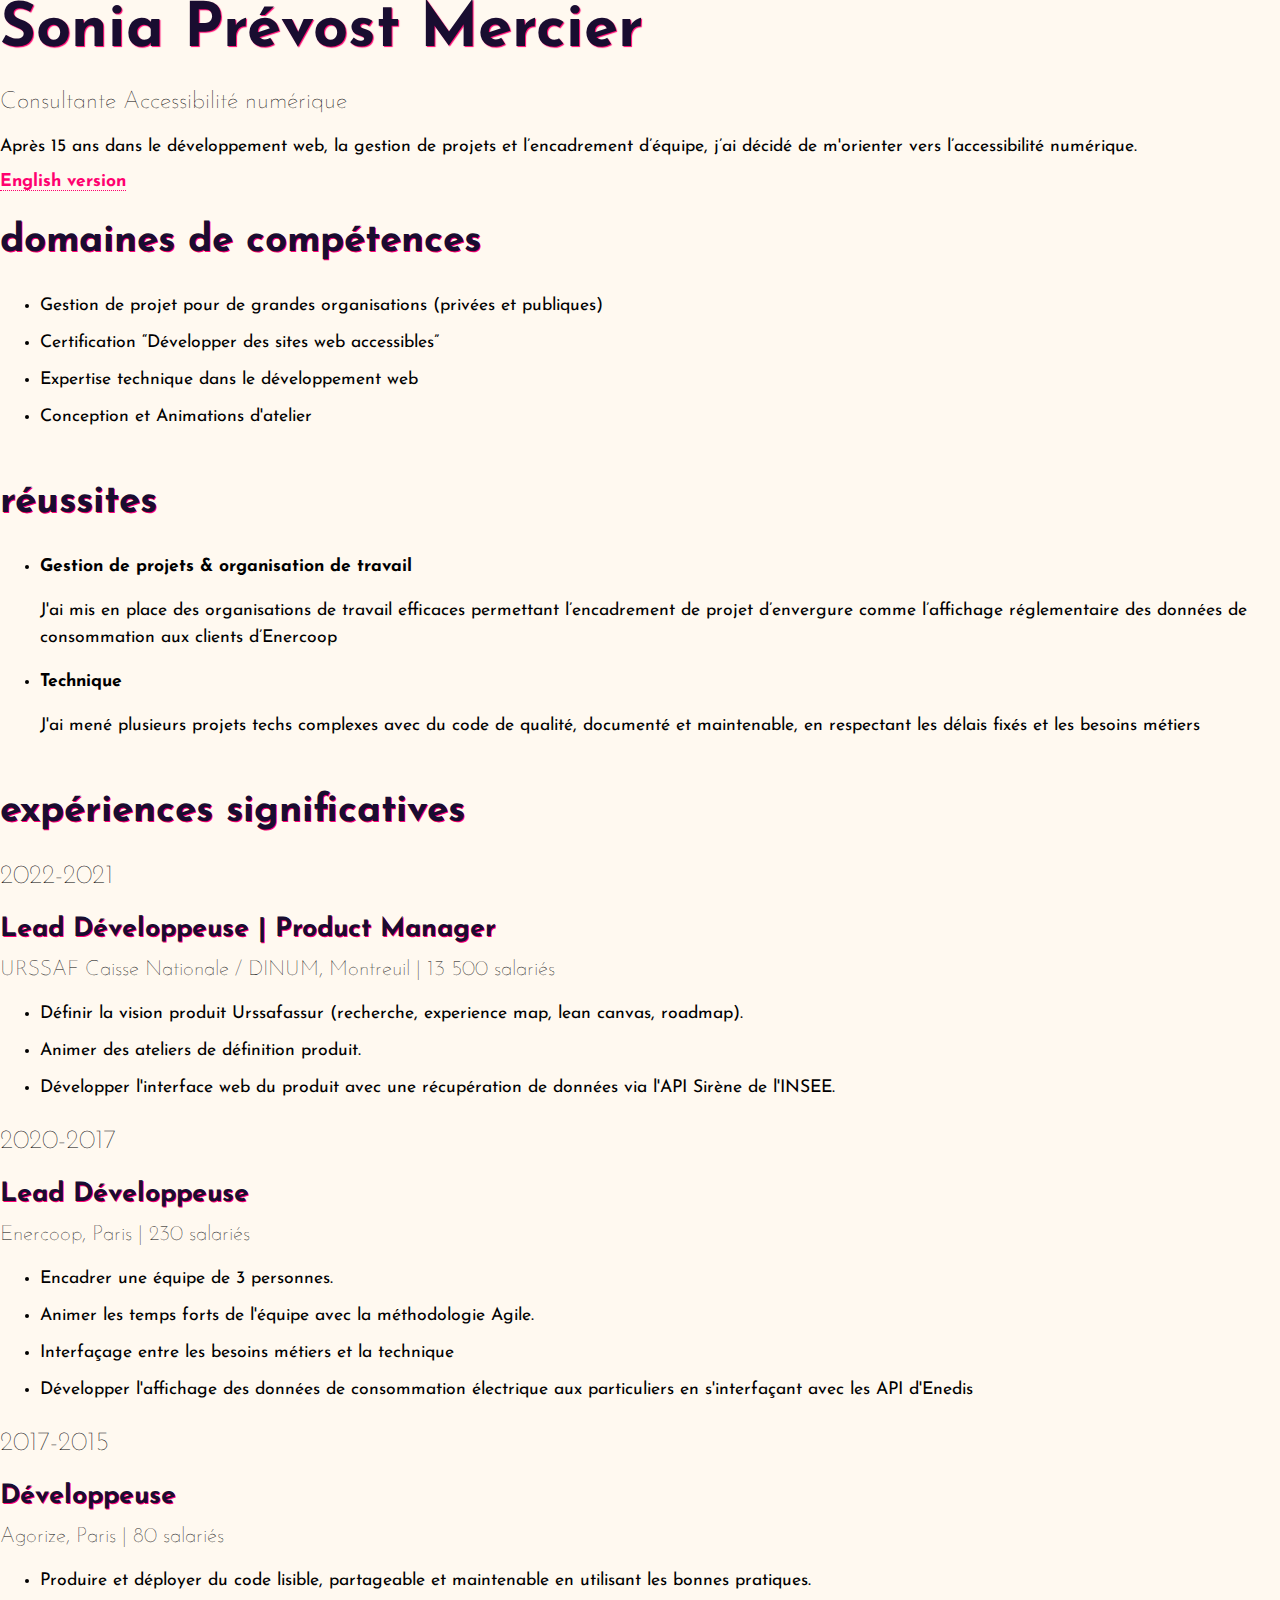
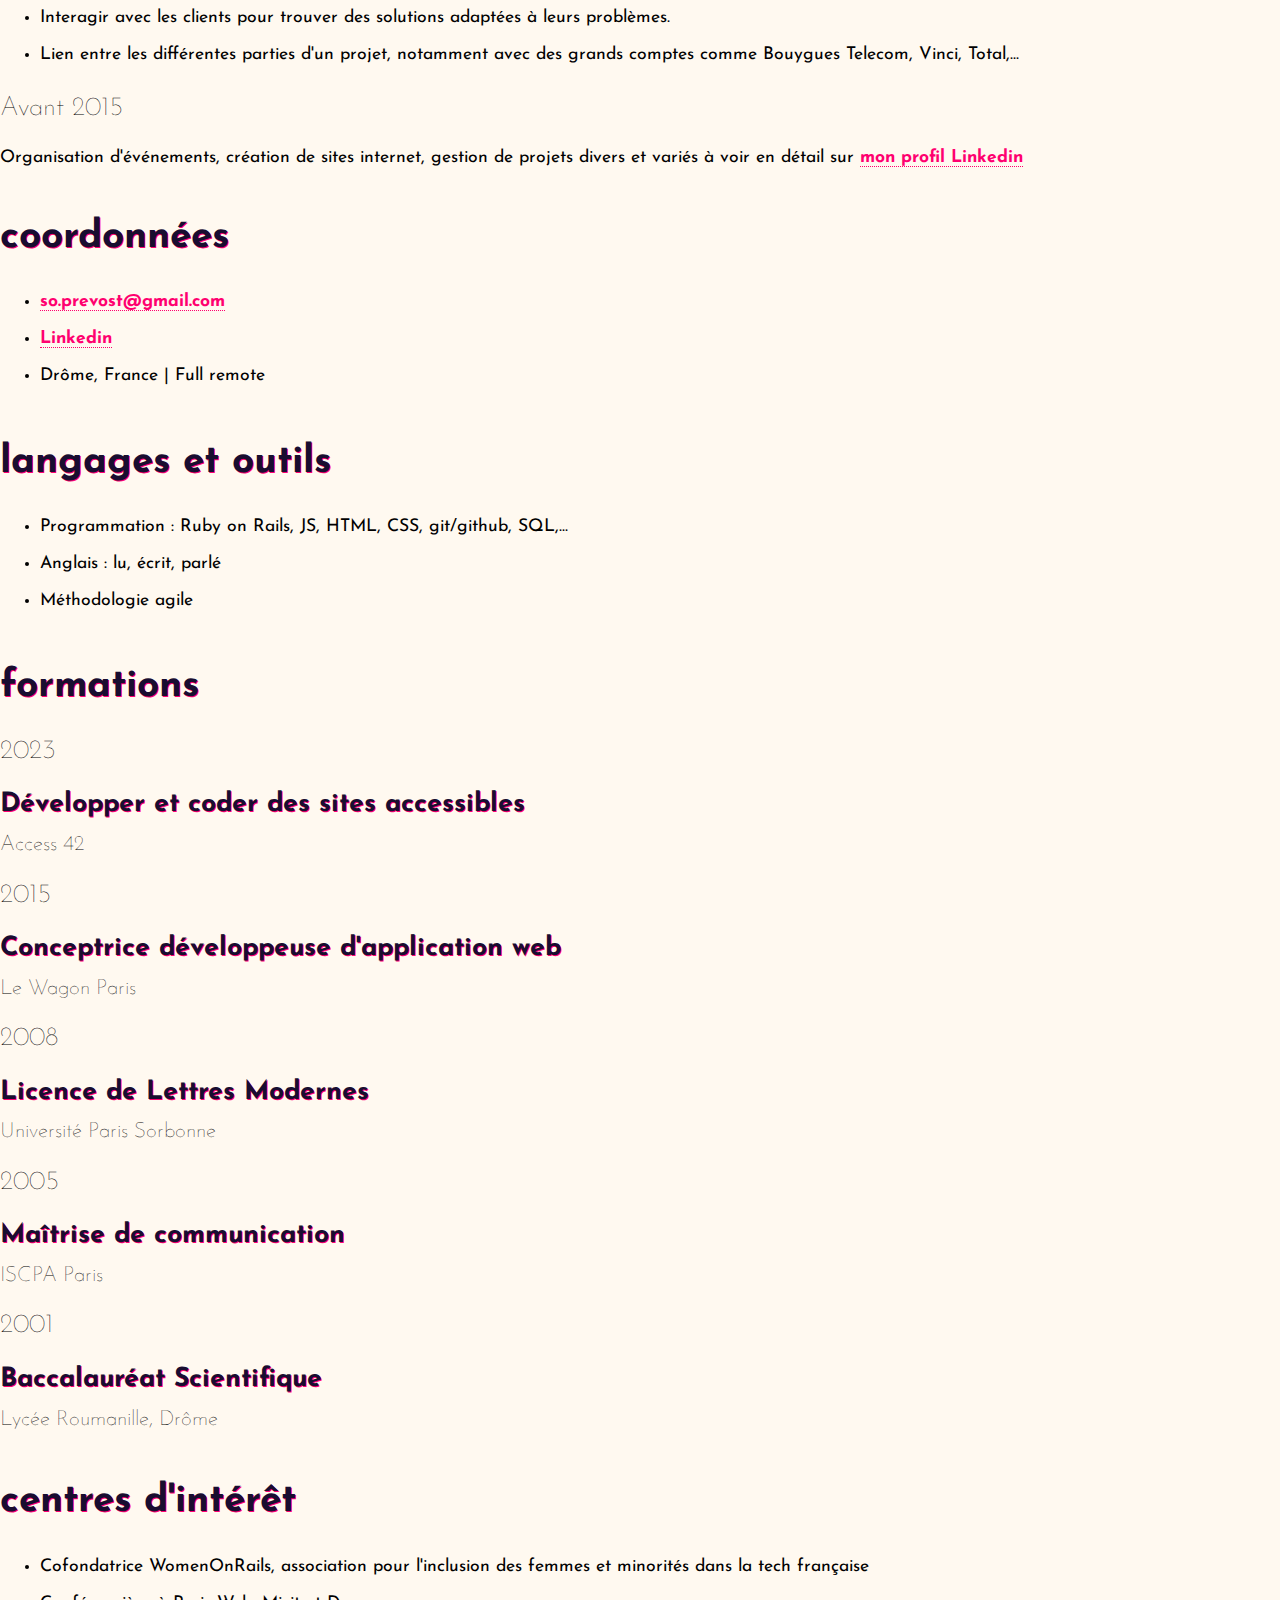
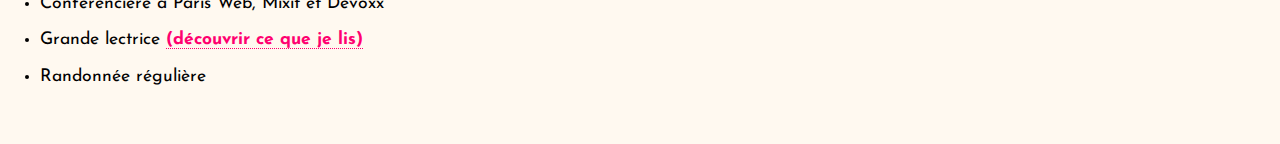
==== index.html @ 402e45ff "change font" ====
<html lang="fr">

<head>
  <title>Sonia Prévost Mercier | Consultante Accessibilité Numérique</title>
  <meta charset="utf-8">
  <meta name="viewport" content="width=device-width, initial-scale=1">
  <link href="https://cdn.jsdelivr.net/npm/bootstrap@5.3.2/dist/css/bootstrap.min.css" rel="stylesheet"
    integrity="sha384-T3c6CoIi6uLrA9TneNEoa7RxnatzjcDSCmG1MXxSR1GAsXEV/Dwwykc2MPK8M2HN" crossorigin="anonymous">
  <link rel="preconnect" href="https://fonts.googleapis.com">
  <link rel="preconnect" href="https://fonts.gstatic.com" crossorigin>
  <link href="https://fonts.googleapis.com/css2?family=Josefin+Sans:ital,wght@0,100..700;1,100..700&display=swap"
    rel="stylesheet">
  <link href="css/styles.css" rel="stylesheet">
</head>

<body>
  <div class="container">
    <header role="banner" class="my-5">
      <div class="row">
        <div class="col-sm-12">
          <h1>Sonia Prévost Mercier</h1>
          <p class="subtitle">Consultante Accessibilité numérique</p>
          <p>Après 15 ans dans le développement web, la gestion de projets et l’encadrement d’équipe, j’ai décidé de
            m'orienter vers l’accessibilité numérique.</p>
          <a href="pages/en_resume.html" lang="en" hreflang="en">English version</a>
        </div>
      </div>
    </header>
    <main role="main">
      <div class="row">
        <div class="col-sm-12 col-md-8">
          <section>
            <h2>domaines de compétences</h2>
            <ul>
              <li>Gestion de projet pour de grandes organisations (privées et publiques)</li>
              <li>Certification “Développer des sites web accessibles”</li>
              <li>Expertise technique dans le développement web</li>
              <li>Conception et Animations d'atelier</li>
            </ul>
          </section>

          <section>
            <h2>réussites</h2>
            <ul>
              <li>
                <strong>Gestion de projets & organisation de travail</strong>
                <p>J'ai mis en place des organisations de travail efficaces permettant l’encadrement de projet
                  d’envergure comme l’affichage réglementaire des données de consommation aux clients d’Enercoop</p>
              </li>
              <li>
                <strong>Technique</strong>
                <p>J'ai mené plusieurs projets techs complexes avec du code de qualité, documenté et maintenable, en
                  respectant les délais fixés et les besoins métiers</p>
              </li>
            </ul>
          </section>

          <section>
            <h2>expériences significatives</h2>
            <div class="experience">
              <div class="row">
                <div class="col-sm-12 col-md-2">
                  <p class="year">2022-2021</p>
                </div>
                <div class="col-sm-12 col-md-10">
                  <h3>Lead Développeuse | Product Manager</h3>
                  <p class="company">URSSAF Caisse Nationale / DINUM, Montreuil | 13 500 salariés</p>
                  <ul>
                    <li>Définir la vision produit Urssafassur (recherche, experience map, lean canvas, roadmap).</li>
                    <li>Animer des ateliers de définition produit.</li>
                    <li>Développer l'interface web du produit avec une récupération de données via l'API Sirène de
                      l'INSEE.</li>
                  </ul>
                </div>
              </div>
            </div>

            <div class="experience">
              <div class="row">
                <div class="col-sm-12 col-md-2">
                  <p class="year">2020-2017</p>
                </div>
                <div class="col-sm-12 col-md-10">
                  <h3>Lead Développeuse</h3>
                  <p class="company">Enercoop, Paris | 230 salariés</p>
                  <ul>
                    <li>Encadrer une équipe de 3 personnes.</li>
                    <li>Animer les temps forts de l'équipe avec la méthodologie Agile.</li>
                    <li>Interfaçage entre les besoins métiers et la technique</li>
                    <li>Développer l'affichage des données de consommation électrique aux particuliers en s'interfaçant
                      avec les API d'Enedis</li>
                  </ul>
                </div>
              </div>
            </div>

            <div class="experience">
              <div class="row">
                <div class="col-sm-12 col-md-2">
                  <p class="year">2017-2015</p>
                </div>
                <div class="col-sm-12 col-md-10">
                  <h3>Développeuse</h3>
                  <p class="company">Agorize, Paris | 80 salariés</p>
                  <ul>
                    <li>Produire et déployer du code lisible, partageable et maintenable en utilisant les bonnes
                      pratiques.</li>
                    <li>Interagir avec les clients pour trouver des solutions adaptées à leurs problèmes.</li>
                    <li>Lien entre les différentes parties d'un projet, notamment avec des grands comptes comme Bouygues
                      Telecom, Vinci, Total,...</li>
                  </ul>
                </div>
              </div>
            </div>

            <div class="experience">
              <div class="row">
                <div class="col-sm-12 col-md-2">
                  <p class="year">Avant 2015</p>
                </div>
                <div class="col-sm-12 col-md-10">
                  <p>Organisation d'événements, création de sites internet, gestion de projets divers et variés à voir
                    en détail sur <a href="https://bit.ly/lkdn-soprevost" target="_blank">mon profil Linkedin</a></p>
                </div>
              </div>
            </div>
        </div>
        </section>


        <div class="col-sm-12 col-md-4">
          <section>
            <h2>coordonnées</h2>
            <ul>
              <li><a href="mailto:so.prevost@gmail.com">so.prevost@gmail.com</a></li>
              <li><a href="https://bit.ly/lkdn-soprevost">Linkedin</a></li>
              <li>Drôme, France | Full remote</li>
            </ul>
          </section>

          <section>
            <h2>langages et outils</h2>
            <ul>
              <li>Programmation : Ruby on Rails, JS, HTML, CSS, git/github, SQL,...</li>
              <li>Anglais : lu, écrit, parlé</li>
              <li>Méthodologie agile</li>
            </ul>
          </section>

          <section>
            <h2>formations</h2>
            <div class="formation">
              <div class="row">
                <div class="col-sm-12 col-md-2">
                  <p class="year">2023</p>
                </div>
                <div class="col-sm-12 col-md-10">
                  <h3>Développer et coder des sites accessibles</h3>
                  <p class="company">Access 42</p>
                </div>
              </div>
            </div>

            <div class="formation">
              <div class="row">
                <div class="col-sm-12 col-md-2">
                  <p class="year">2015</p>
                </div>
                <div class="col-sm-12 col-md-10">
                  <h3>Conceptrice développeuse d'application web</h3>
                  <p class="company">Le Wagon Paris</p>
                </div>
              </div>
            </div>

            <div class="formation">
              <div class="row">
                <div class="col-sm-12 col-md-2">
                  <p class="year">2008</p>
                </div>
                <div class="col-sm-12 col-md-10">
                  <h3>Licence de Lettres Modernes</h3>
                  <p class="company">Université Paris Sorbonne</p>
                </div>
              </div>
            </div>

            <div class="formation">
              <div class="row">
                <div class="col-sm-12 col-md-2">
                  <p class="year">2005</p>
                </div>
                <div class="col-sm-12 col-md-10">
                  <h3>Maîtrise de communication</h3>
                  <p class="company">ISCPA Paris</p>
                </div>
              </div>
            </div>

            <div class="formation">
              <div class="row">
                <div class="col-sm-12 col-md-2">
                  <p class="year">2001</p>
                </div>
                <div class="col-sm-12 col-md-10">
                  <h3>Baccalauréat Scientifique</h3>
                  <p class="company">Lycée Roumanille, Drôme</p>
                </div>
              </div>
            </div>
          </section>

          <section>
            <h2>centres d'intérêt</h2>
            <ul>
              <li>Cofondatrice WomenOnRails, association pour l'inclusion des femmes et minorités dans la tech française
              </li>
              <li>Conférencière à Paris Web, Mixit et Devoxx</li>
              <li>Grande lectrice <a href="https://bit.ly/soniareads">(découvrir ce que je lis)</a></li>
              <li>Randonnée régulière</li>
            </ul>
          </section>
        </div>
      </div>
    </main>
  </div>
</body>

</html>
---- css/styles.css ----
body {
  overflow-x: hidden;
  margin: 0;
  background-color: #fff9f0;
  font-family: "Josefin Sans", sans-serif;
  font-size: 1.1em;
}

a, a:hover, a:focus {
  color: #FF006F;
  text-decoration: none;
  border-bottom: 1px dotted;
  font-weight: bold;
}

h1 {
  font-weight: 700;
  font-size: 3.5em;
  color:#190D30;
  text-shadow: 1px 1px 1px #FF006F;
}

h2 {
  font-size: 2.2em;
  font-weight: 700;
  color:#190D30;
  text-shadow: 1px 1px 0.5px #FF006F;
}

h3 {
  font-size: 1.5em;
  color:#190D30;
  text-shadow: 0.5px 0.5px 0.5px #FF006F;
}

.subtitle {
  font-size: 1.5rem;
  font-weight: lighter;
  margin-top: -0.5em;
}

section {
  margin-bottom: 3em;
}

ul li {
  line-height: 1.5em;
  margin: 0.6em 0;
}

.experience {
  margin: 1em 0;
}

.year {
  font-weight: lighter;
  font-size: 1.5em;
}

.company {
  font-weight: lighter;
  font-size: 1.2em;
  margin-top: -0.5em;
}
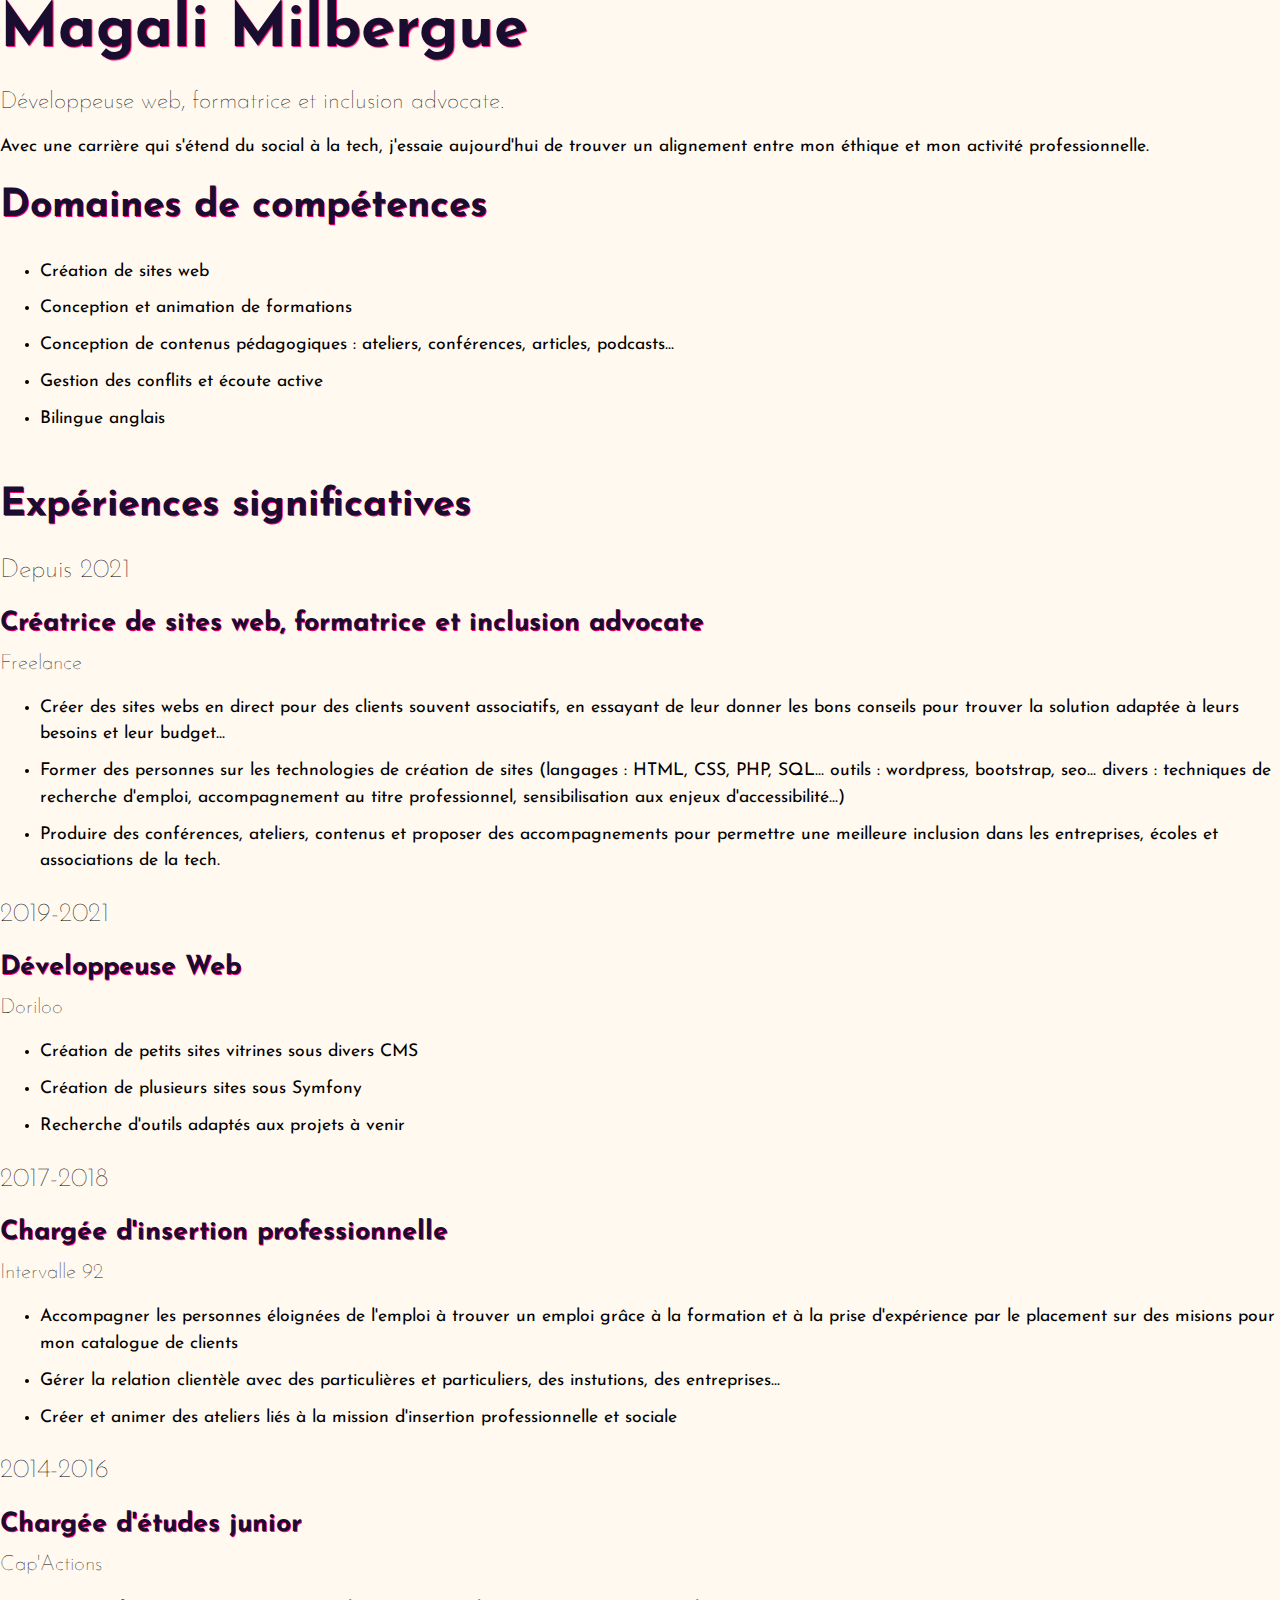
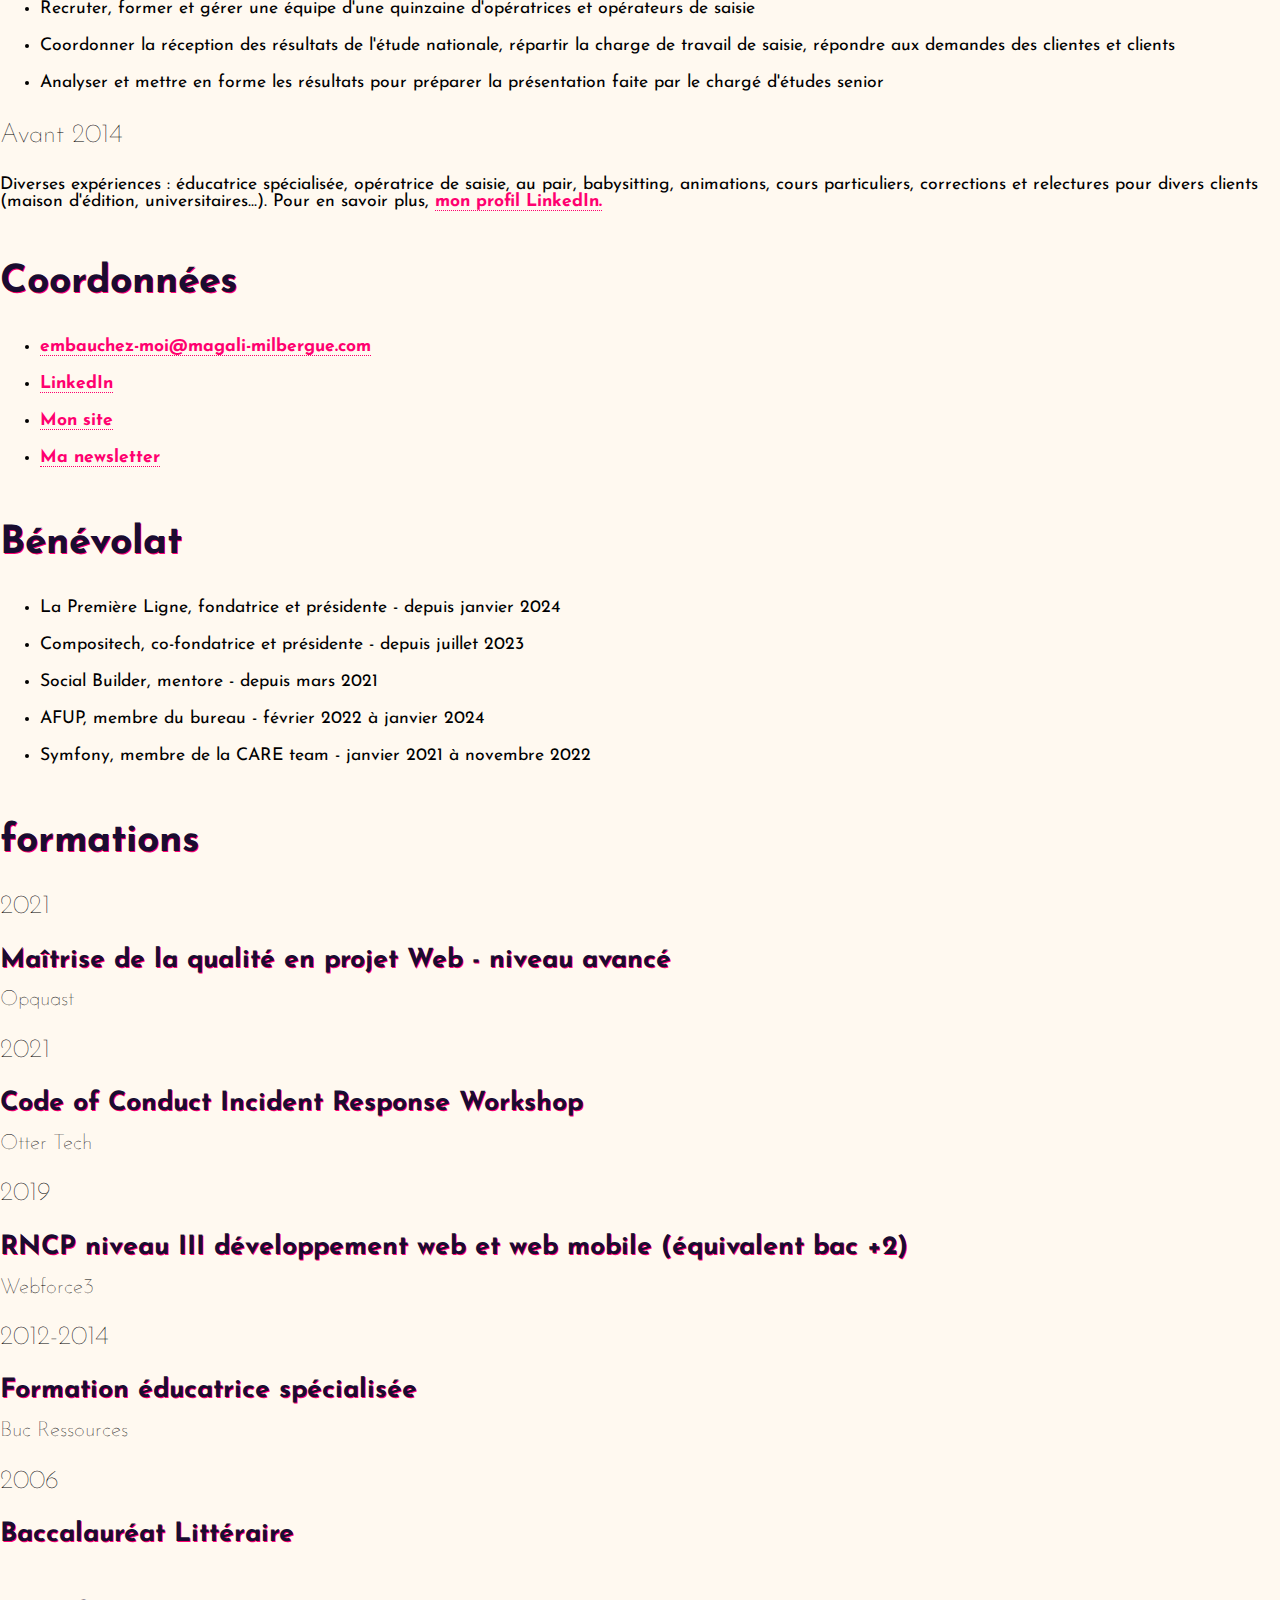
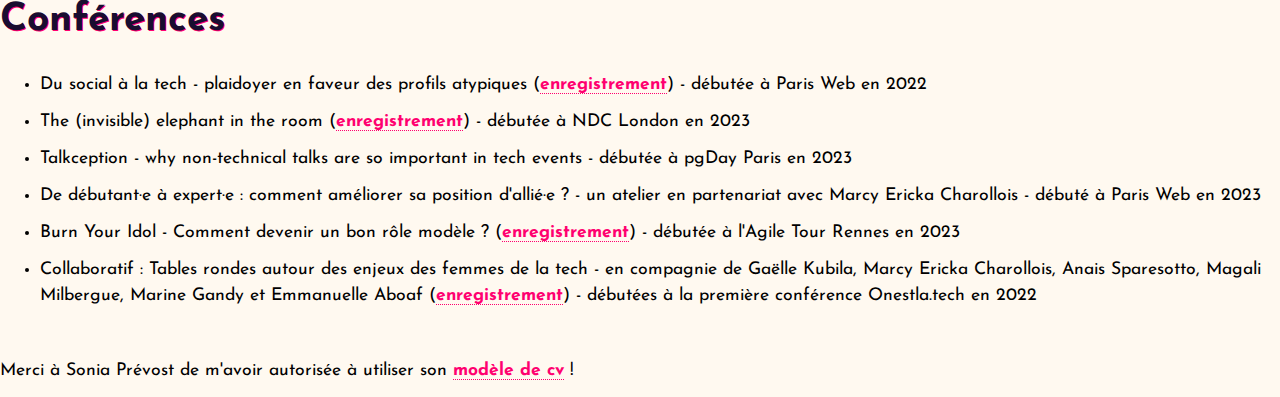
==== commit b1d0748d: "change content" ====
--- a/index.html
+++ b/index.html
@@ -1,7 +1,7 @@
 <html lang="fr">
 
 <head>
-  <title>Sonia Prévost Mercier | Consultante Accessibilité Numérique</title>
+  <title>Magali Milbergue | Développeuse web, formatrice et inclusion advocate.</title>
   <meta charset="utf-8">
   <meta name="viewport" content="width=device-width, initial-scale=1">
   <link href="https://cdn.jsdelivr.net/npm/bootstrap@5.3.2/dist/css/bootstrap.min.css" rel="stylesheet"
@@ -18,11 +18,9 @@
     <header role="banner" class="my-5">
       <div class="row">
         <div class="col-sm-12">
-          <h1>Sonia Prévost Mercier</h1>
-          <p class="subtitle">Consultante Accessibilité numérique</p>
-          <p>Après 15 ans dans le développement web, la gestion de projets et l’encadrement d’équipe, j’ai décidé de
-            m'orienter vers l’accessibilité numérique.</p>
-          <a href="pages/en_resume.html" lang="en" hreflang="en">English version</a>
+          <h1>Magali Milbergue</h1>
+          <p class="subtitle">Développeuse web, formatrice et inclusion advocate.</p>
+          <p>Avec une carrière qui s'étend du social à la tech, j'essaie aujourd'hui de trouver un alignement entre mon éthique et mon activité professionnelle.</p>
         </div>
       </div>
     </header>
@@ -30,97 +28,93 @@
       <div class="row">
         <div class="col-sm-12 col-md-8">
           <section>
-            <h2>domaines de compétences</h2>
-            <ul>
-              <li>Gestion de projet pour de grandes organisations (privées et publiques)</li>
-              <li>Certification “Développer des sites web accessibles”</li>
-              <li>Expertise technique dans le développement web</li>
-              <li>Conception et Animations d'atelier</li>
-            </ul>
-          </section>
-
-          <section>
-            <h2>réussites</h2>
-            <ul>
-              <li>
-                <strong>Gestion de projets & organisation de travail</strong>
-                <p>J'ai mis en place des organisations de travail efficaces permettant l’encadrement de projet
-                  d’envergure comme l’affichage réglementaire des données de consommation aux clients d’Enercoop</p>
-              </li>
-              <li>
-                <strong>Technique</strong>
-                <p>J'ai mené plusieurs projets techs complexes avec du code de qualité, documenté et maintenable, en
-                  respectant les délais fixés et les besoins métiers</p>
-              </li>
-            </ul>
-          </section>
-
-          <section>
-            <h2>expériences significatives</h2>
-            <div class="experience">
-              <div class="row">
-                <div class="col-sm-12 col-md-2">
-                  <p class="year">2022-2021</p>
-                </div>
-                <div class="col-sm-12 col-md-10">
-                  <h3>Lead Développeuse | Product Manager</h3>
-                  <p class="company">URSSAF Caisse Nationale / DINUM, Montreuil | 13 500 salariés</p>
-                  <ul>
-                    <li>Définir la vision produit Urssafassur (recherche, experience map, lean canvas, roadmap).</li>
-                    <li>Animer des ateliers de définition produit.</li>
-                    <li>Développer l'interface web du produit avec une récupération de données via l'API Sirène de
-                      l'INSEE.</li>
-                  </ul>
-                </div>
-              </div>
-            </div>
-
-            <div class="experience">
-              <div class="row">
-                <div class="col-sm-12 col-md-2">
-                  <p class="year">2020-2017</p>
-                </div>
-                <div class="col-sm-12 col-md-10">
-                  <h3>Lead Développeuse</h3>
-                  <p class="company">Enercoop, Paris | 230 salariés</p>
-                  <ul>
-                    <li>Encadrer une équipe de 3 personnes.</li>
-                    <li>Animer les temps forts de l'équipe avec la méthodologie Agile.</li>
-                    <li>Interfaçage entre les besoins métiers et la technique</li>
-                    <li>Développer l'affichage des données de consommation électrique aux particuliers en s'interfaçant
-                      avec les API d'Enedis</li>
-                  </ul>
-                </div>
-              </div>
-            </div>
-
-            <div class="experience">
-              <div class="row">
-                <div class="col-sm-12 col-md-2">
-                  <p class="year">2017-2015</p>
-                </div>
-                <div class="col-sm-12 col-md-10">
-                  <h3>Développeuse</h3>
-                  <p class="company">Agorize, Paris | 80 salariés</p>
-                  <ul>
-                    <li>Produire et déployer du code lisible, partageable et maintenable en utilisant les bonnes
-                      pratiques.</li>
-                    <li>Interagir avec les clients pour trouver des solutions adaptées à leurs problèmes.</li>
-                    <li>Lien entre les différentes parties d'un projet, notamment avec des grands comptes comme Bouygues
-                      Telecom, Vinci, Total,...</li>
-                  </ul>
-                </div>
-              </div>
-            </div>
-
-            <div class="experience">
-              <div class="row">
-                <div class="col-sm-12 col-md-2">
-                  <p class="year">Avant 2015</p>
-                </div>
-                <div class="col-sm-12 col-md-10">
-                  <p>Organisation d'événements, création de sites internet, gestion de projets divers et variés à voir
-                    en détail sur <a href="https://bit.ly/lkdn-soprevost" target="_blank">mon profil Linkedin</a></p>
+            <h2>Domaines de compétences</h2>
+            <ul>
+              <li>Création de sites web</li>
+              <li>Conception et animation de formations</li>
+              <li>Conception de contenus pédagogiques : ateliers, conférences, articles, podcasts...</li>
+              <li>Gestion des conflits et écoute active</li>
+              <li>Bilingue anglais</li>
+            </ul>
+          </section>
+
+          <section>
+            <h2>Expériences significatives</h2>
+            <div class="experience">
+              <div class="row">
+                <div class="col-sm-12 col-md-2">
+                  <p class="year">Depuis 2021</p>
+                </div>
+                <div class="col-sm-12 col-md-10">
+                  <h3>Créatrice de sites web, formatrice et inclusion advocate</h3>
+                  <p class="company">Freelance</p>
+                  <ul>
+                    <li>Créer des sites webs en direct pour des clients souvent associatifs, en essayant de leur donner les bons conseils pour trouver la solution adaptée à leurs besoins et leur budget...</li>
+                    <li>Former des personnes sur les technologies de création de sites (langages : HTML, CSS, PHP, SQL... outils : wordpress, bootstrap, seo... divers : techniques de recherche d'emploi, accompagnement au titre professionnel, sensibilisation aux enjeux d'accessibilité...) </li>
+                    <li>Produire des conférences, ateliers, contenus et proposer des accompagnements pour permettre une meilleure inclusion dans les entreprises, écoles et associations de la tech. </li>
+                  </ul>
+                </div>
+              </div>
+            </div>
+
+            <div class="experience">
+              <div class="row">
+                <div class="col-sm-12 col-md-2">
+                  <p class="year">2019-2021</p>
+                </div>
+                <div class="col-sm-12 col-md-10">
+                  <h3>Développeuse Web</h3>
+                  <p class="company">Doriloo</p>
+                  <ul>
+                    <li>Création de petits sites vitrines sous divers CMS</li>
+                    <li>Création de plusieurs sites sous Symfony</li>
+                    <li>Recherche d'outils adaptés aux projets à venir</li>
+                  </ul>
+                </div>
+              </div>
+            </div>
+
+            <div class="experience">
+              <div class="row">
+                <div class="col-sm-12 col-md-2">
+                  <p class="year">2017-2018</p>
+                </div>
+                <div class="col-sm-12 col-md-10">
+                  <h3>Chargée d'insertion professionnelle</h3>
+                  <p class="company">Intervalle 92</p>
+                  <ul>
+                    <li>Accompagner les personnes éloignées de l'emploi à trouver un emploi grâce à la formation et à la prise d'expérience par le placement sur des misions pour mon catalogue de clients</li>
+                    <li>Gérer la relation clientèle avec des particulières et particuliers, des instutions, des entreprises... </li>
+                    <li>Créer et animer des ateliers liés à la mission d'insertion professionnelle et sociale</li>
+                  </ul>
+                </div>
+              </div>
+            </div>
+
+            <div class="experience">
+              <div class="row">
+                <div class="col-sm-12 col-md-2">
+                  <p class="year">2014-2016</p>
+                </div>
+                <div class="col-sm-12 col-md-10">
+                  <h3>Chargée d'études junior</h3>
+                  <p class="company">Cap'Actions</p>
+                  <ul>
+                    <li>Recruter, former et gérer une équipe d'une quinzaine d'opératrices et opérateurs de saisie</li>
+                    <li>Coordonner la réception des résultats de l'étude nationale, répartir la charge de travail de saisie, répondre aux demandes des clientes et clients</li>
+                    <li>Analyser et mettre en forme les résultats pour préparer la présentation faite par le chargé d'études senior</li>
+                  </ul>
+                </div>
+              </div>
+            </div>
+
+            <div class="experience">
+              <div class="row">
+                <div class="col-sm-12 col-md-2">
+                  <p class="year">Avant 2014</p>
+                </div>
+                <div class="col-sm-12 col-md-10">
+                  <p>Diverses expériences : éducatrice spécialisée, opératrice de saisie, au pair, babysitting, animations, cours particuliers, corrections et relectures pour divers clients (maison d'édition, universitaires...). Pour en savoir plus, <a href="https://www.linkedin.com/in/magali-milbergue/" target="_blank">mon profil LinkedIn.</a></p>
                 </div>
               </div>
             </div>
@@ -130,20 +124,23 @@
 
         <div class="col-sm-12 col-md-4">
           <section>
-            <h2>coordonnées</h2>
-            <ul>
-              <li><a href="mailto:so.prevost@gmail.com">so.prevost@gmail.com</a></li>
-              <li><a href="https://bit.ly/lkdn-soprevost">Linkedin</a></li>
-              <li>Drôme, France | Full remote</li>
-            </ul>
-          </section>
-
-          <section>
-            <h2>langages et outils</h2>
-            <ul>
-              <li>Programmation : Ruby on Rails, JS, HTML, CSS, git/github, SQL,...</li>
-              <li>Anglais : lu, écrit, parlé</li>
-              <li>Méthodologie agile</li>
+            <h2>Coordonnées</h2>
+            <ul>
+              <li><a href="mailto:embauchez-moi@magali-milbergue.com">embauchez-moi@magali-milbergue.com</a></li>
+              <li><a href="https://www.linkedin.com/in/magali-milbergue/" target="_blank">LinkedIn</a></li>
+              <li><a href="https://www.magali-milbergue.com" target="_blank">Mon site</a></li>
+              <li><a href="https://magalimilbergue.substack.com/" target="_blank">Ma newsletter</a></li>
+            </ul>
+          </section>
+
+          <section>
+            <h2>Bénévolat</h2>
+            <ul>
+              <li>La Première Ligne, fondatrice et présidente - <span class="volunteering">depuis janvier 2024</span></li>
+              <li>Compositech, co-fondatrice et présidente - <span class="volunteering">depuis juillet 2023</span></li>
+              <li>Social Builder, mentore - <span class="volunteering">depuis mars 2021</span></li>
+              <li>AFUP, membre du bureau - <span class="volunteering">février 2022 à janvier 2024</span></li>
+              <li>Symfony, membre de la CARE team - <span class="volunteering">janvier 2021 à novembre 2022</span></li>
             </ul>
           </section>
 
@@ -152,77 +149,84 @@
             <div class="formation">
               <div class="row">
                 <div class="col-sm-12 col-md-2">
-                  <p class="year">2023</p>
-                </div>
-                <div class="col-sm-12 col-md-10">
-                  <h3>Développer et coder des sites accessibles</h3>
-                  <p class="company">Access 42</p>
-                </div>
-              </div>
-            </div>
-
-            <div class="formation">
-              <div class="row">
-                <div class="col-sm-12 col-md-2">
-                  <p class="year">2015</p>
-                </div>
-                <div class="col-sm-12 col-md-10">
-                  <h3>Conceptrice développeuse d'application web</h3>
-                  <p class="company">Le Wagon Paris</p>
-                </div>
-              </div>
-            </div>
-
-            <div class="formation">
-              <div class="row">
-                <div class="col-sm-12 col-md-2">
-                  <p class="year">2008</p>
-                </div>
-                <div class="col-sm-12 col-md-10">
-                  <h3>Licence de Lettres Modernes</h3>
-                  <p class="company">Université Paris Sorbonne</p>
-                </div>
-              </div>
-            </div>
-
-            <div class="formation">
-              <div class="row">
-                <div class="col-sm-12 col-md-2">
-                  <p class="year">2005</p>
-                </div>
-                <div class="col-sm-12 col-md-10">
-                  <h3>Maîtrise de communication</h3>
-                  <p class="company">ISCPA Paris</p>
-                </div>
-              </div>
-            </div>
-
-            <div class="formation">
-              <div class="row">
-                <div class="col-sm-12 col-md-2">
-                  <p class="year">2001</p>
-                </div>
-                <div class="col-sm-12 col-md-10">
-                  <h3>Baccalauréat Scientifique</h3>
-                  <p class="company">Lycée Roumanille, Drôme</p>
-                </div>
-              </div>
-            </div>
-          </section>
-
-          <section>
-            <h2>centres d'intérêt</h2>
-            <ul>
-              <li>Cofondatrice WomenOnRails, association pour l'inclusion des femmes et minorités dans la tech française
-              </li>
-              <li>Conférencière à Paris Web, Mixit et Devoxx</li>
-              <li>Grande lectrice <a href="https://bit.ly/soniareads">(découvrir ce que je lis)</a></li>
-              <li>Randonnée régulière</li>
+                  <p class="year">2021</p>
+                </div>
+                <div class="col-sm-12 col-md-10">
+                  <h3>Maîtrise de la qualité en projet Web - niveau avancé</h3>
+                  <p class="company">Opquast</p>
+                </div>
+              </div>
+            </div>
+
+            <div class="formation">
+              <div class="row">
+                <div class="col-sm-12 col-md-2">
+                  <p class="year">2021</p>
+                </div>
+                <div class="col-sm-12 col-md-10">
+                  <h3>Code of Conduct Incident Response Workshop</h3>
+                  <p class="company">Otter Tech</p>
+                </div>
+              </div>
+            </div>
+
+            <div class="formation">
+              <div class="row">
+                <div class="col-sm-12 col-md-2">
+                  <p class="year">2019</p>
+                </div>
+                <div class="col-sm-12 col-md-10">
+                  <h3>RNCP niveau III développement web et web mobile (équivalent bac +2)</h3>
+                  <p class="company">Webforce3</p>
+                </div>
+              </div>
+            </div>
+
+            <div class="formation">
+              <div class="row">
+                <div class="col-sm-12 col-md-2">
+                  <p class="year">2012-2014</p>
+                </div>
+                <div class="col-sm-12 col-md-10">
+                  <h3>Formation éducatrice spécialisée</h3>
+                  <p class="company">Buc Ressources</p>
+                </div>
+              </div>
+            </div>
+
+            <div class="formation">
+              <div class="row">
+                <div class="col-sm-12 col-md-2">
+                  <p class="year">2006</p>
+                </div>
+                <div class="col-sm-12 col-md-10">
+                  <h3>Baccalauréat Littéraire</h3>
+                </div>
+              </div>
+            </div>
+          </section>
+
+          <section>
+            <h2>Conférences</h2>
+            <ul>
+              <li>Du social à la tech - plaidoyer en faveur des profils atypiques (<a href="https://www.paris-web.fr/2022/conferences/du-social-a-la-tech-plaidoyer-en-faveur-des-profils-atypiques.php" target="_blank">enregistrement</a>) - <span class="convention">débutée à Paris Web en 2022</span></li>
+              <li>The (invisible) elephant in the room (<a href="https://youtu.be/haTnHdChzyY?si=0uQnawRMb6-xUADz" target="_blank" lang="en" hreflang="en">enregistrement</a>) - <span class="convention">débutée à NDC London en 2023</span></li>
+              <li>Talkception - why non-technical talks are so important in tech events - <span class="convention">débutée à pgDay Paris en 2023</span></li>
+              <li>De débutant·e à expert·e : comment améliorer sa position d'allié·e ? - un atelier en partenariat avec Marcy Ericka Charollois  - <span class="convention">débuté à Paris Web en 2023</span></li>
+              <li>Burn Your Idol - Comment devenir un bon rôle modèle ? (<a href="https://youtu.be/4nq0jc-7WCw?si=QjIkCb7t3La0YAkM" target="_blank">enregistrement</a>) - <span class="convention">débutée à l'Agile Tour Rennes en 2023</span></li>
+              <li>Collaboratif : Tables rondes autour des enjeux des femmes de la tech - en compagnie de Gaëlle Kubila, Marcy Ericka Charollois, Anais Sparesotto, Magali Milbergue, Marine Gandy et Emmanuelle Aboaf (<a href="https://www.paris-web.fr/2023/conferences/table-ronde-femmes-dans-la-tech.php" target="_blank">enregistrement</a>) - <span class="convention">débutées à la première conférence Onestla.tech en 2022 </span></li>
             </ul>
           </section>
         </div>
       </div>
     </main>
+    <footer>
+      <div class="row justify-content-center">
+        <div class="col-md-6 footer">
+          <p>Merci à Sonia Prévost de m'avoir autorisée à utiliser son <a href="https://github.com/soniaprevost/resume" target="_blank"lang="en" hreflang="en">modèle de cv</a> !</p>
+        </div>
+      </div>
+    </footer>
   </div>
 </body>
 
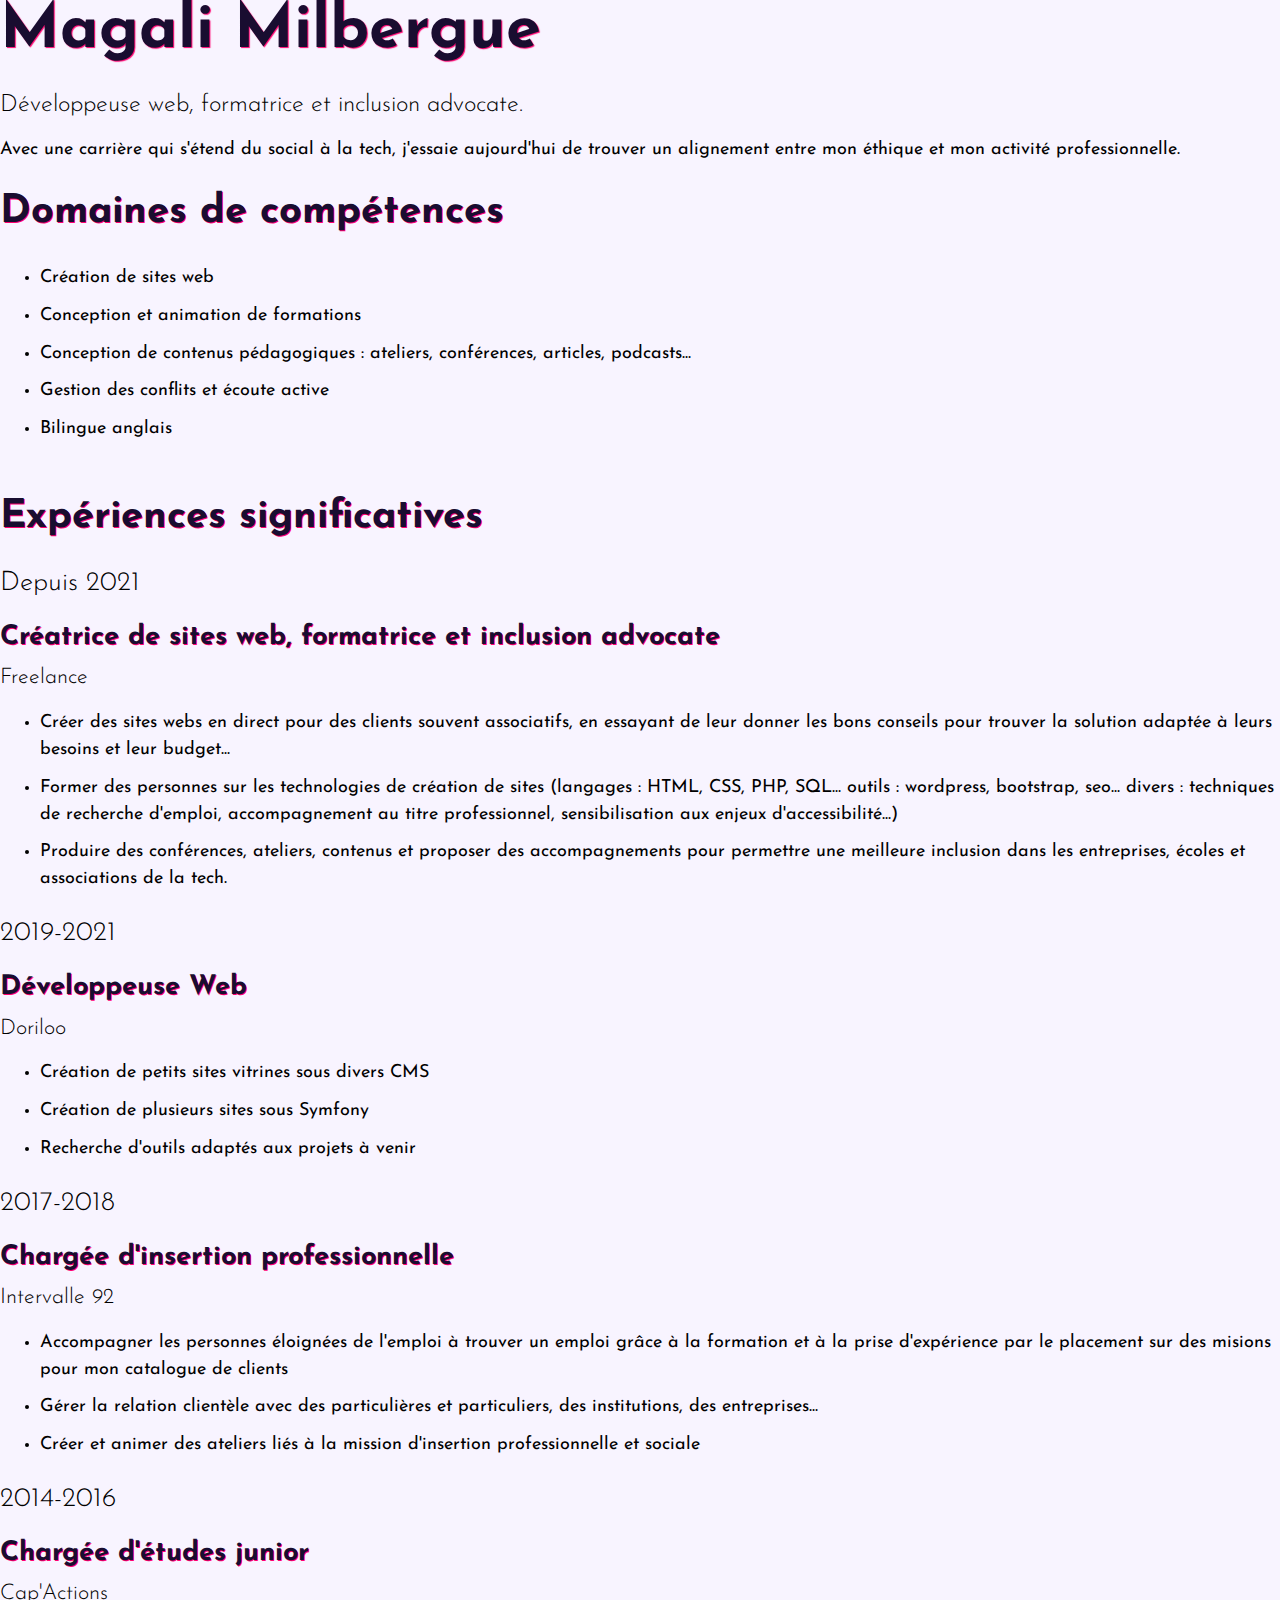
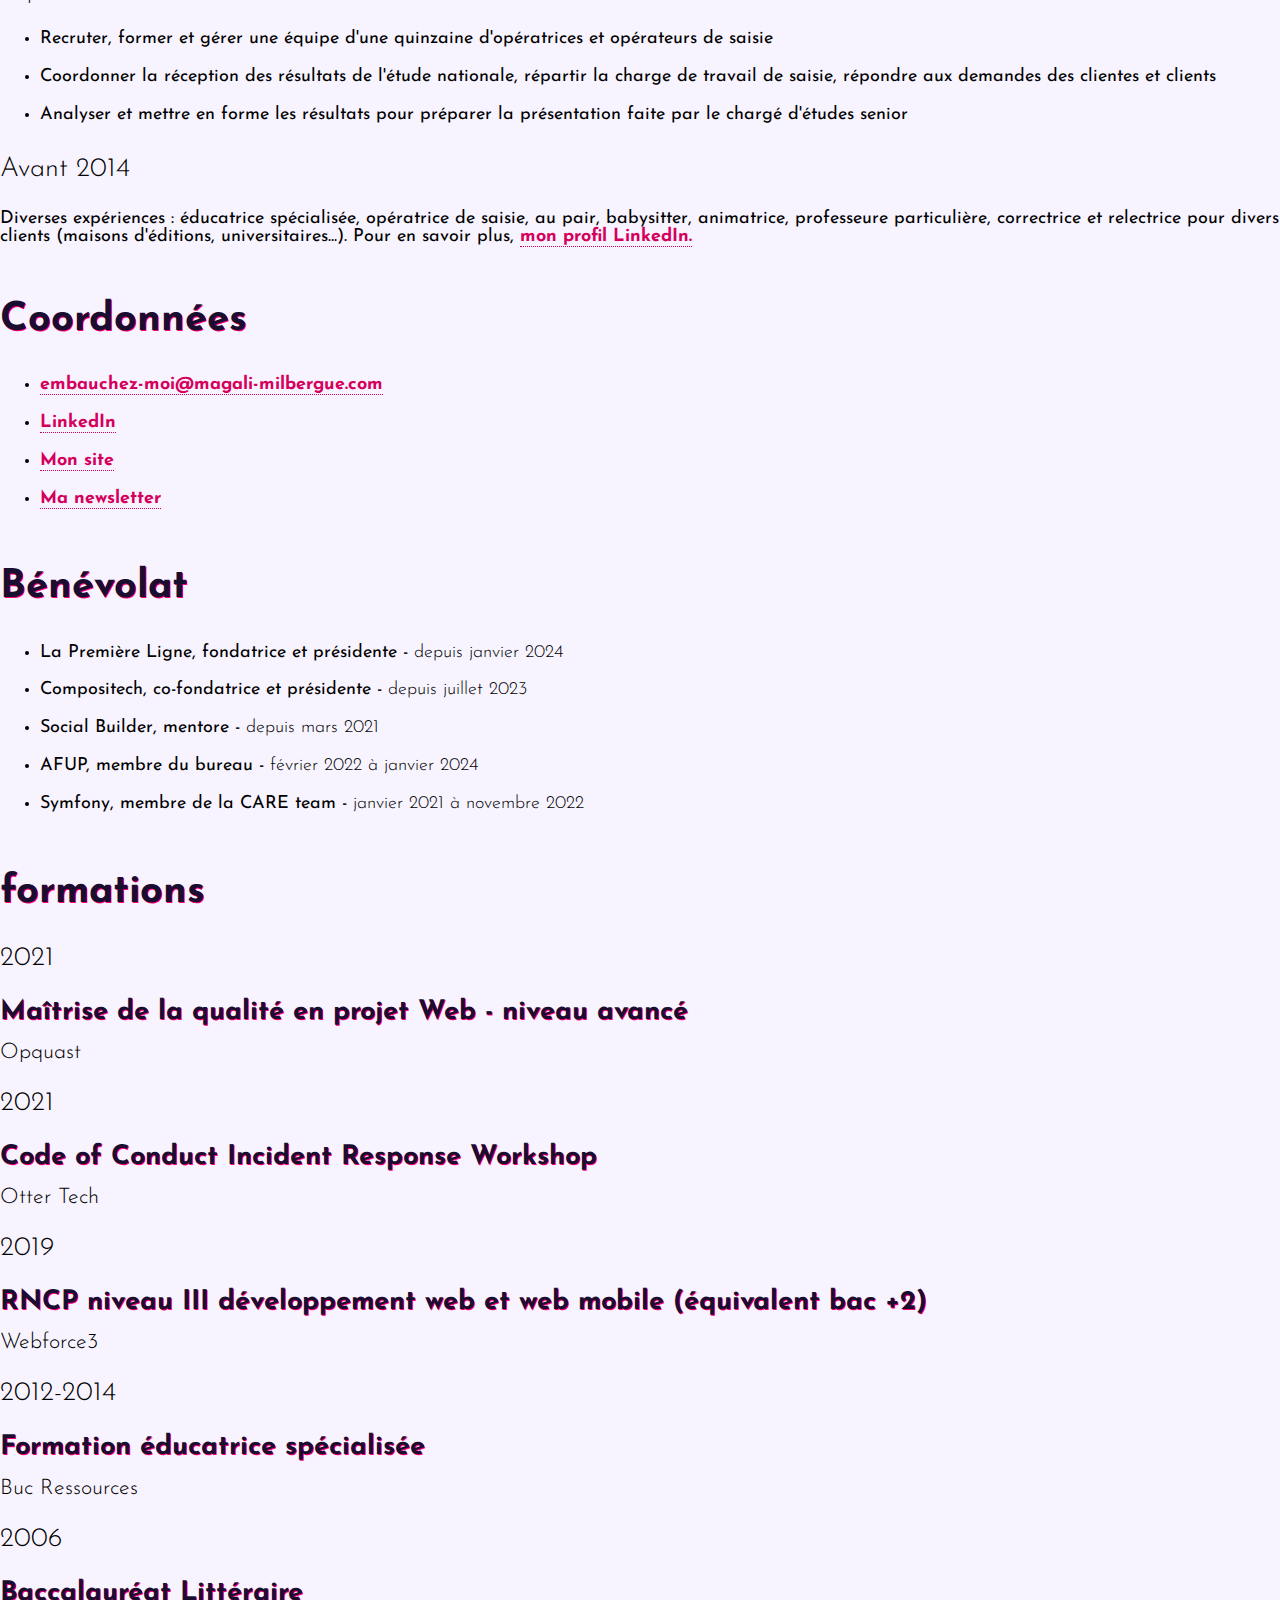
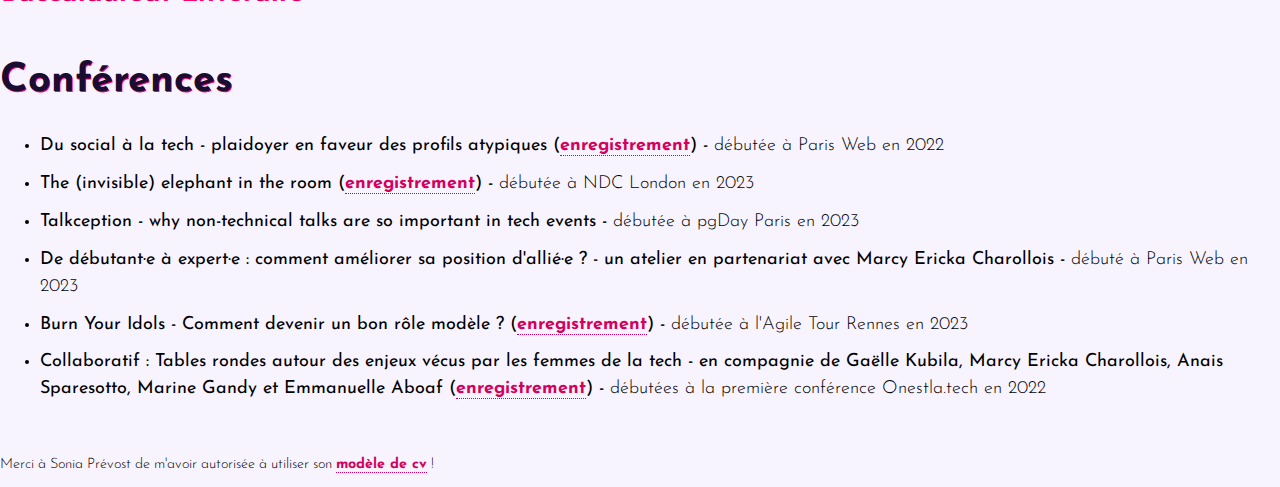
==== commit 56f90839: "last corrections" ====
--- a/index.html
+++ b/index.html
@@ -84,7 +84,7 @@
                   <p class="company">Intervalle 92</p>
                   <ul>
                     <li>Accompagner les personnes éloignées de l'emploi à trouver un emploi grâce à la formation et à la prise d'expérience par le placement sur des misions pour mon catalogue de clients</li>
-                    <li>Gérer la relation clientèle avec des particulières et particuliers, des instutions, des entreprises... </li>
+                    <li>Gérer la relation clientèle avec des particulières et particuliers, des institutions, des entreprises... </li>
                     <li>Créer et animer des ateliers liés à la mission d'insertion professionnelle et sociale</li>
                   </ul>
                 </div>
@@ -114,7 +114,7 @@
                   <p class="year">Avant 2014</p>
                 </div>
                 <div class="col-sm-12 col-md-10">
-                  <p>Diverses expériences : éducatrice spécialisée, opératrice de saisie, au pair, babysitting, animations, cours particuliers, corrections et relectures pour divers clients (maison d'édition, universitaires...). Pour en savoir plus, <a href="https://www.linkedin.com/in/magali-milbergue/" target="_blank">mon profil LinkedIn.</a></p>
+                  <p>Diverses expériences : éducatrice spécialisée, opératrice de saisie, au pair, babysitter, animatrice, professeure particulière, correctrice et relectrice pour divers clients (maisons d'éditions, universitaires...). Pour en savoir plus, <a href="https://www.linkedin.com/in/magali-milbergue/" target="_blank">mon profil LinkedIn.</a></p>
                 </div>
               </div>
             </div>
@@ -213,8 +213,8 @@
               <li>The (invisible) elephant in the room (<a href="https://youtu.be/haTnHdChzyY?si=0uQnawRMb6-xUADz" target="_blank" lang="en" hreflang="en">enregistrement</a>) - <span class="convention">débutée à NDC London en 2023</span></li>
               <li>Talkception - why non-technical talks are so important in tech events - <span class="convention">débutée à pgDay Paris en 2023</span></li>
               <li>De débutant·e à expert·e : comment améliorer sa position d'allié·e ? - un atelier en partenariat avec Marcy Ericka Charollois  - <span class="convention">débuté à Paris Web en 2023</span></li>
-              <li>Burn Your Idol - Comment devenir un bon rôle modèle ? (<a href="https://youtu.be/4nq0jc-7WCw?si=QjIkCb7t3La0YAkM" target="_blank">enregistrement</a>) - <span class="convention">débutée à l'Agile Tour Rennes en 2023</span></li>
-              <li>Collaboratif : Tables rondes autour des enjeux des femmes de la tech - en compagnie de Gaëlle Kubila, Marcy Ericka Charollois, Anais Sparesotto, Magali Milbergue, Marine Gandy et Emmanuelle Aboaf (<a href="https://www.paris-web.fr/2023/conferences/table-ronde-femmes-dans-la-tech.php" target="_blank">enregistrement</a>) - <span class="convention">débutées à la première conférence Onestla.tech en 2022 </span></li>
+              <li>Burn Your Idols - Comment devenir un bon rôle modèle ? (<a href="https://youtu.be/4nq0jc-7WCw?si=QjIkCb7t3La0YAkM" target="_blank">enregistrement</a>) - <span class="convention">débutée à l'Agile Tour Rennes en 2023</span></li>
+              <li>Collaboratif : Tables rondes autour des enjeux vécus par les femmes de la tech - en compagnie de Gaëlle Kubila, Marcy Ericka Charollois, Anais Sparesotto, Marine Gandy et Emmanuelle Aboaf (<a href="https://www.paris-web.fr/2023/conferences/table-ronde-femmes-dans-la-tech.php" target="_blank">enregistrement</a>) - <span class="convention">débutées à la première conférence Onestla.tech en 2022 </span></li>
             </ul>
           </section>
         </div>
--- a/css/styles.css
+++ b/css/styles.css
@@ -1,13 +1,13 @@
 body {
   overflow-x: hidden;
   margin: 0;
-  background-color: #fff9f0;
+  background-color: #f8f4ff;
   font-family: "Josefin Sans", sans-serif;
-  font-size: 1.1em;
+  font-size: 18px;
 }
 
 a, a:hover, a:focus {
-  color: #FF006F;
+  color:#D4005C;
   text-decoration: none;
   border-bottom: 1px dotted;
   font-weight: bold;
@@ -35,7 +35,7 @@
 
 .subtitle {
   font-size: 1.5rem;
-  font-weight: lighter;
+  font-weight: 300;
   margin-top: -0.5em;
 }
 
@@ -53,12 +53,25 @@
 }
 
 .year {
-  font-weight: lighter;
+  font-weight: 300;
   font-size: 1.5em;
 }
 
 .company {
-  font-weight: lighter;
+  font-weight: 300;
   font-size: 1.2em;
   margin-top: -0.5em;
 }
+
+.volunteering{
+  font-weight: 300;
+}
+
+.convention{
+  font-weight: 300;
+}
+
+.footer{
+  font-size: 0.8em;
+  font-weight: 300;
+}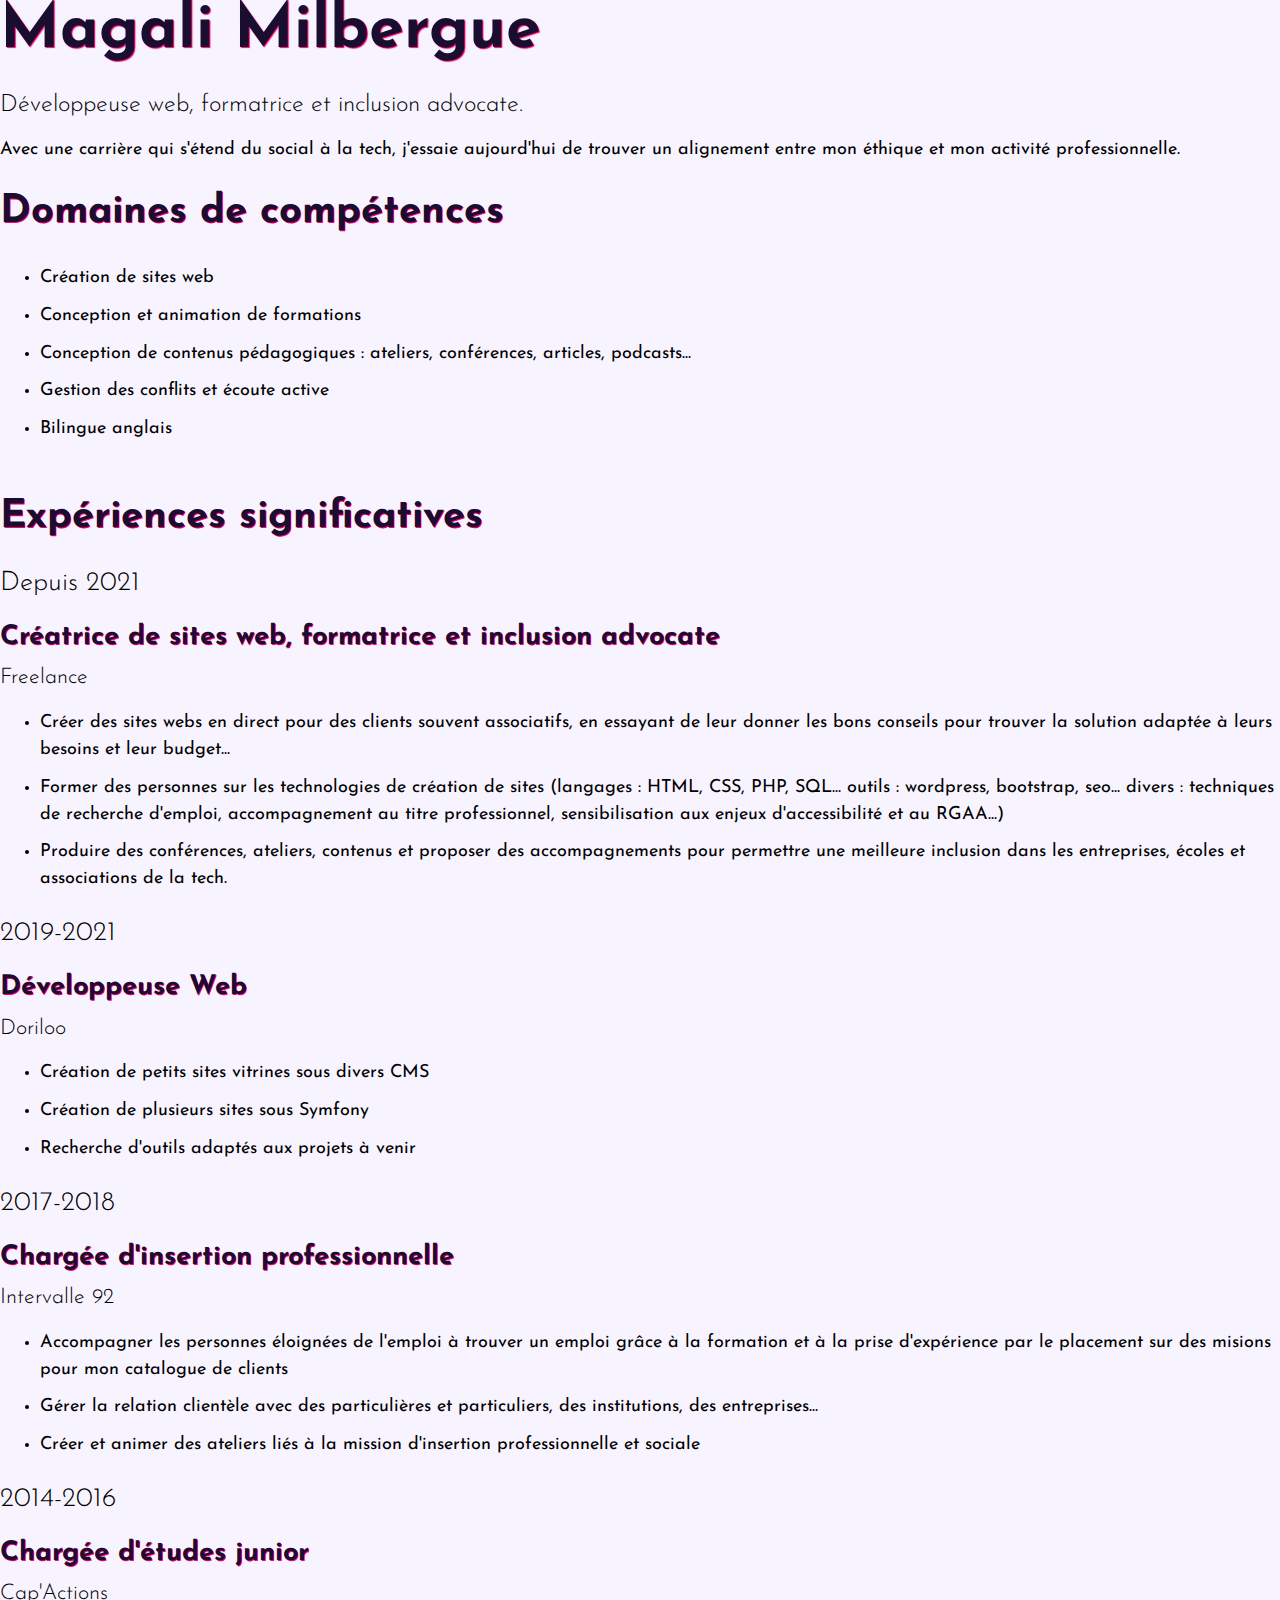
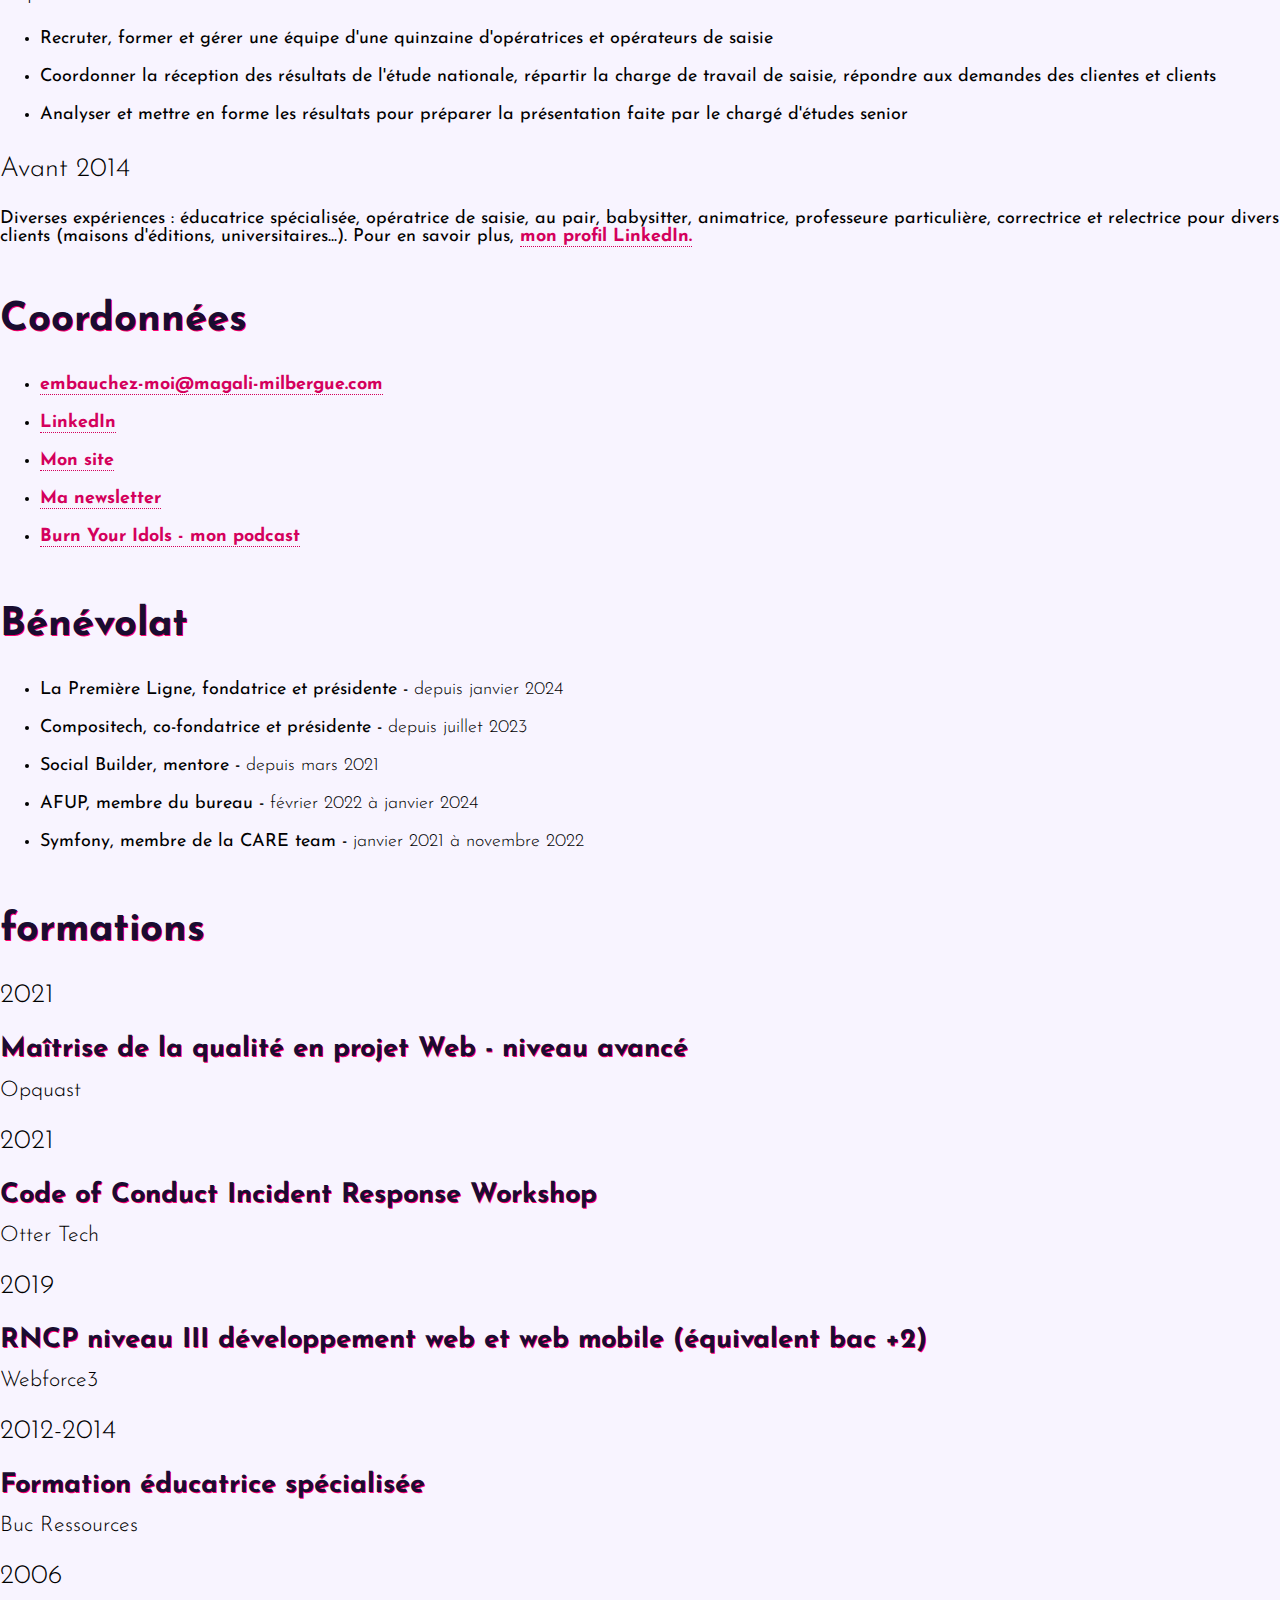
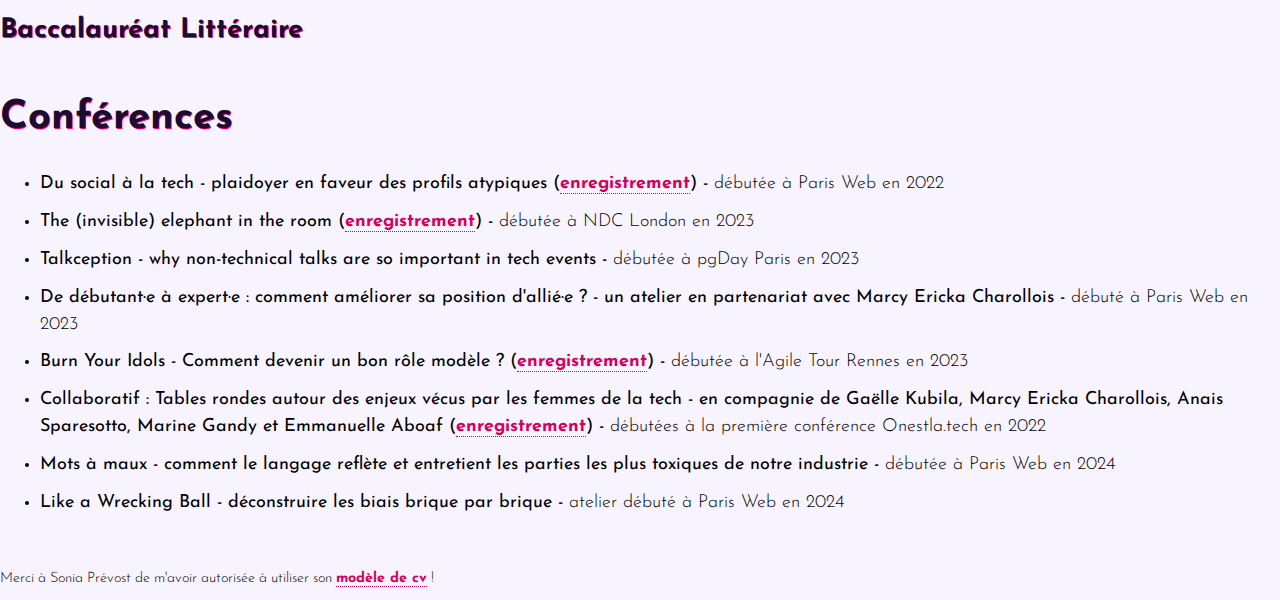
==== commit 256c2407: "Update index.html" ====
--- a/index.html
+++ b/index.html
@@ -50,7 +50,7 @@
                   <p class="company">Freelance</p>
                   <ul>
                     <li>Créer des sites webs en direct pour des clients souvent associatifs, en essayant de leur donner les bons conseils pour trouver la solution adaptée à leurs besoins et leur budget...</li>
-                    <li>Former des personnes sur les technologies de création de sites (langages : HTML, CSS, PHP, SQL... outils : wordpress, bootstrap, seo... divers : techniques de recherche d'emploi, accompagnement au titre professionnel, sensibilisation aux enjeux d'accessibilité...) </li>
+                    <li>Former des personnes sur les technologies de création de sites (langages : HTML, CSS, PHP, SQL... outils : wordpress, bootstrap, seo... divers : techniques de recherche d'emploi, accompagnement au titre professionnel, sensibilisation aux enjeux d'accessibilité et au RGAA...) </li>
                     <li>Produire des conférences, ateliers, contenus et proposer des accompagnements pour permettre une meilleure inclusion dans les entreprises, écoles et associations de la tech. </li>
                   </ul>
                 </div>
@@ -130,6 +130,8 @@
               <li><a href="https://www.linkedin.com/in/magali-milbergue/" target="_blank">LinkedIn</a></li>
               <li><a href="https://www.magali-milbergue.com" target="_blank">Mon site</a></li>
               <li><a href="https://magalimilbergue.substack.com/" target="_blank">Ma newsletter</a></li>
+              <li><a href="https://shows.acast.com/burn-your-idols" target="_blank">Burn Your Idols - mon podcast</a></li>
+
             </ul>
           </section>
 
@@ -215,6 +217,9 @@
               <li>De débutant·e à expert·e : comment améliorer sa position d'allié·e ? - un atelier en partenariat avec Marcy Ericka Charollois  - <span class="convention">débuté à Paris Web en 2023</span></li>
               <li>Burn Your Idols - Comment devenir un bon rôle modèle ? (<a href="https://youtu.be/4nq0jc-7WCw?si=QjIkCb7t3La0YAkM" target="_blank">enregistrement</a>) - <span class="convention">débutée à l'Agile Tour Rennes en 2023</span></li>
               <li>Collaboratif : Tables rondes autour des enjeux vécus par les femmes de la tech - en compagnie de Gaëlle Kubila, Marcy Ericka Charollois, Anais Sparesotto, Marine Gandy et Emmanuelle Aboaf (<a href="https://www.paris-web.fr/2023/conferences/table-ronde-femmes-dans-la-tech.php" target="_blank">enregistrement</a>) - <span class="convention">débutées à la première conférence Onestla.tech en 2022 </span></li>
+              <li>Mots à maux - comment le langage reflète et entretient les parties les plus toxiques de notre industrie - <span class="convention">débutée à Paris Web en 2024</span></li>
+              <li>Like a Wrecking Ball - déconstruire les biais brique par brique - <span class="convention">atelier débuté à Paris Web en 2024 </span></li>
+              
             </ul>
           </section>
         </div>
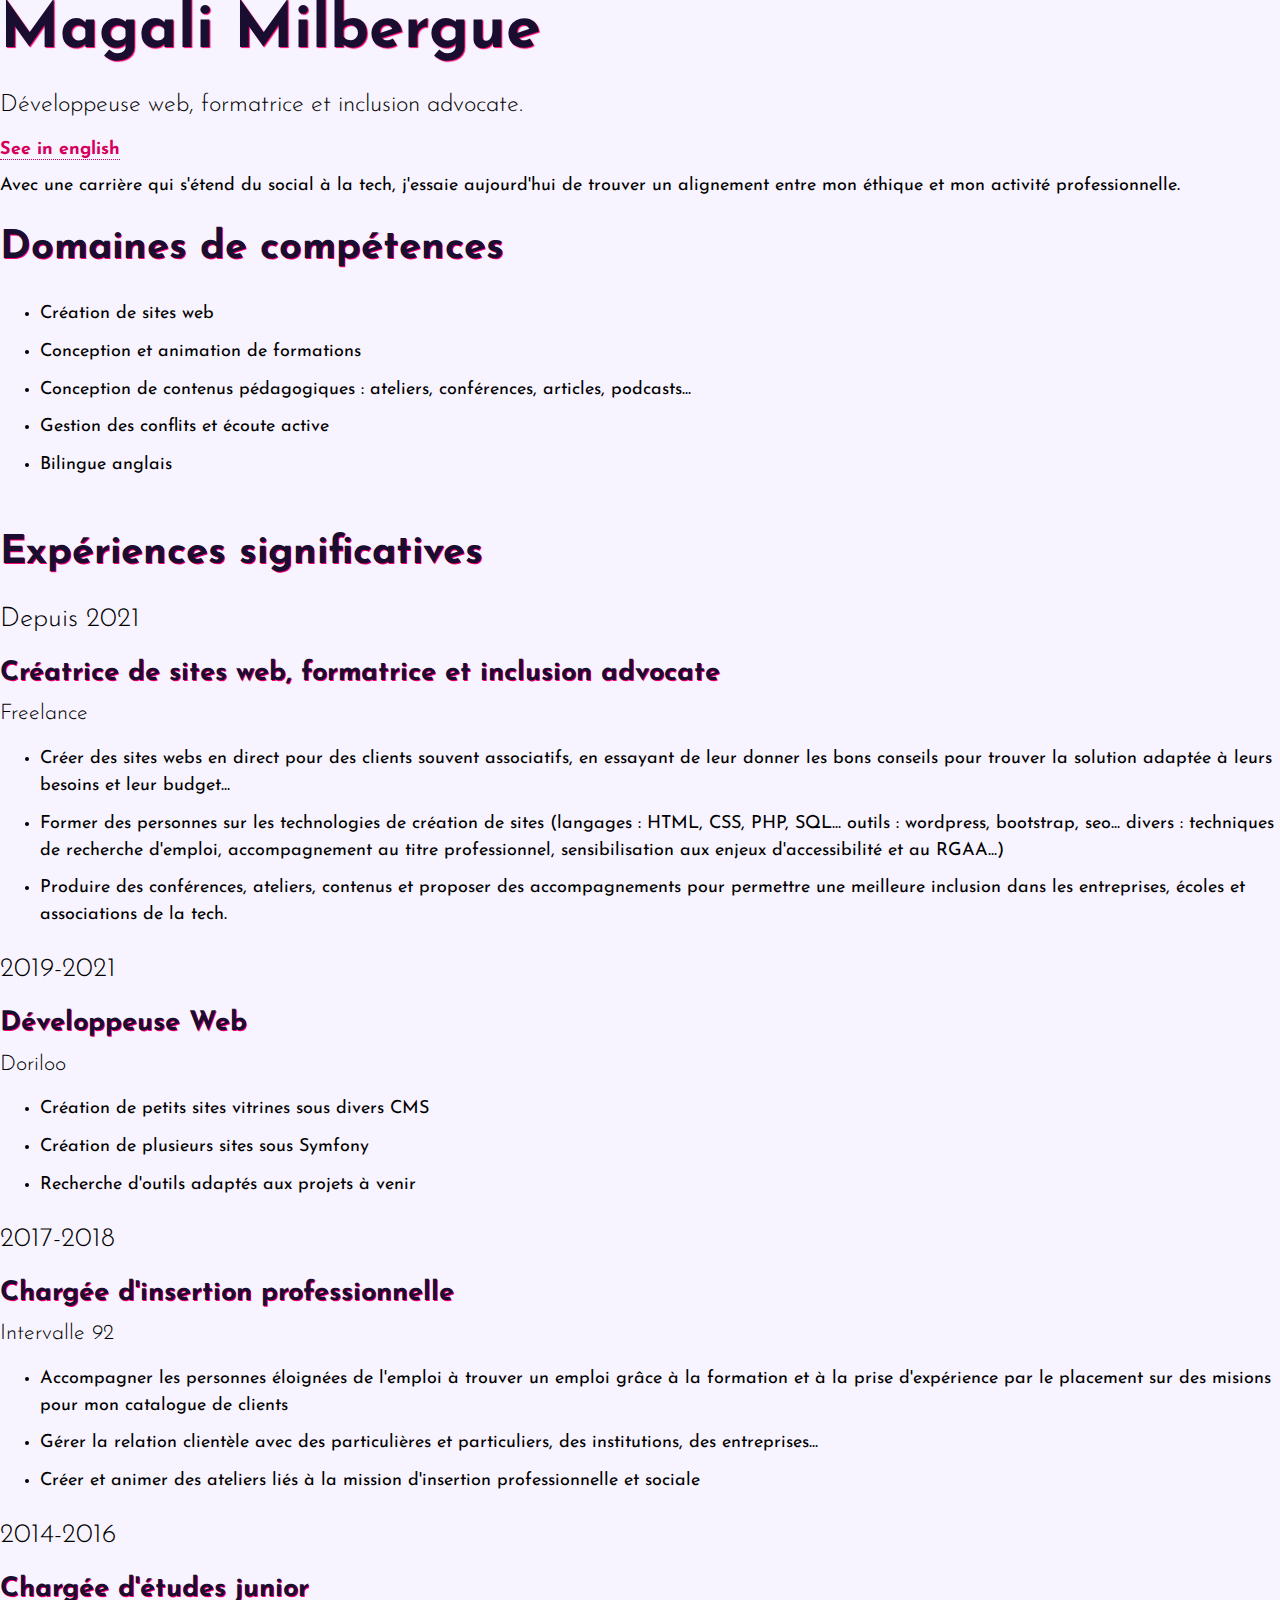
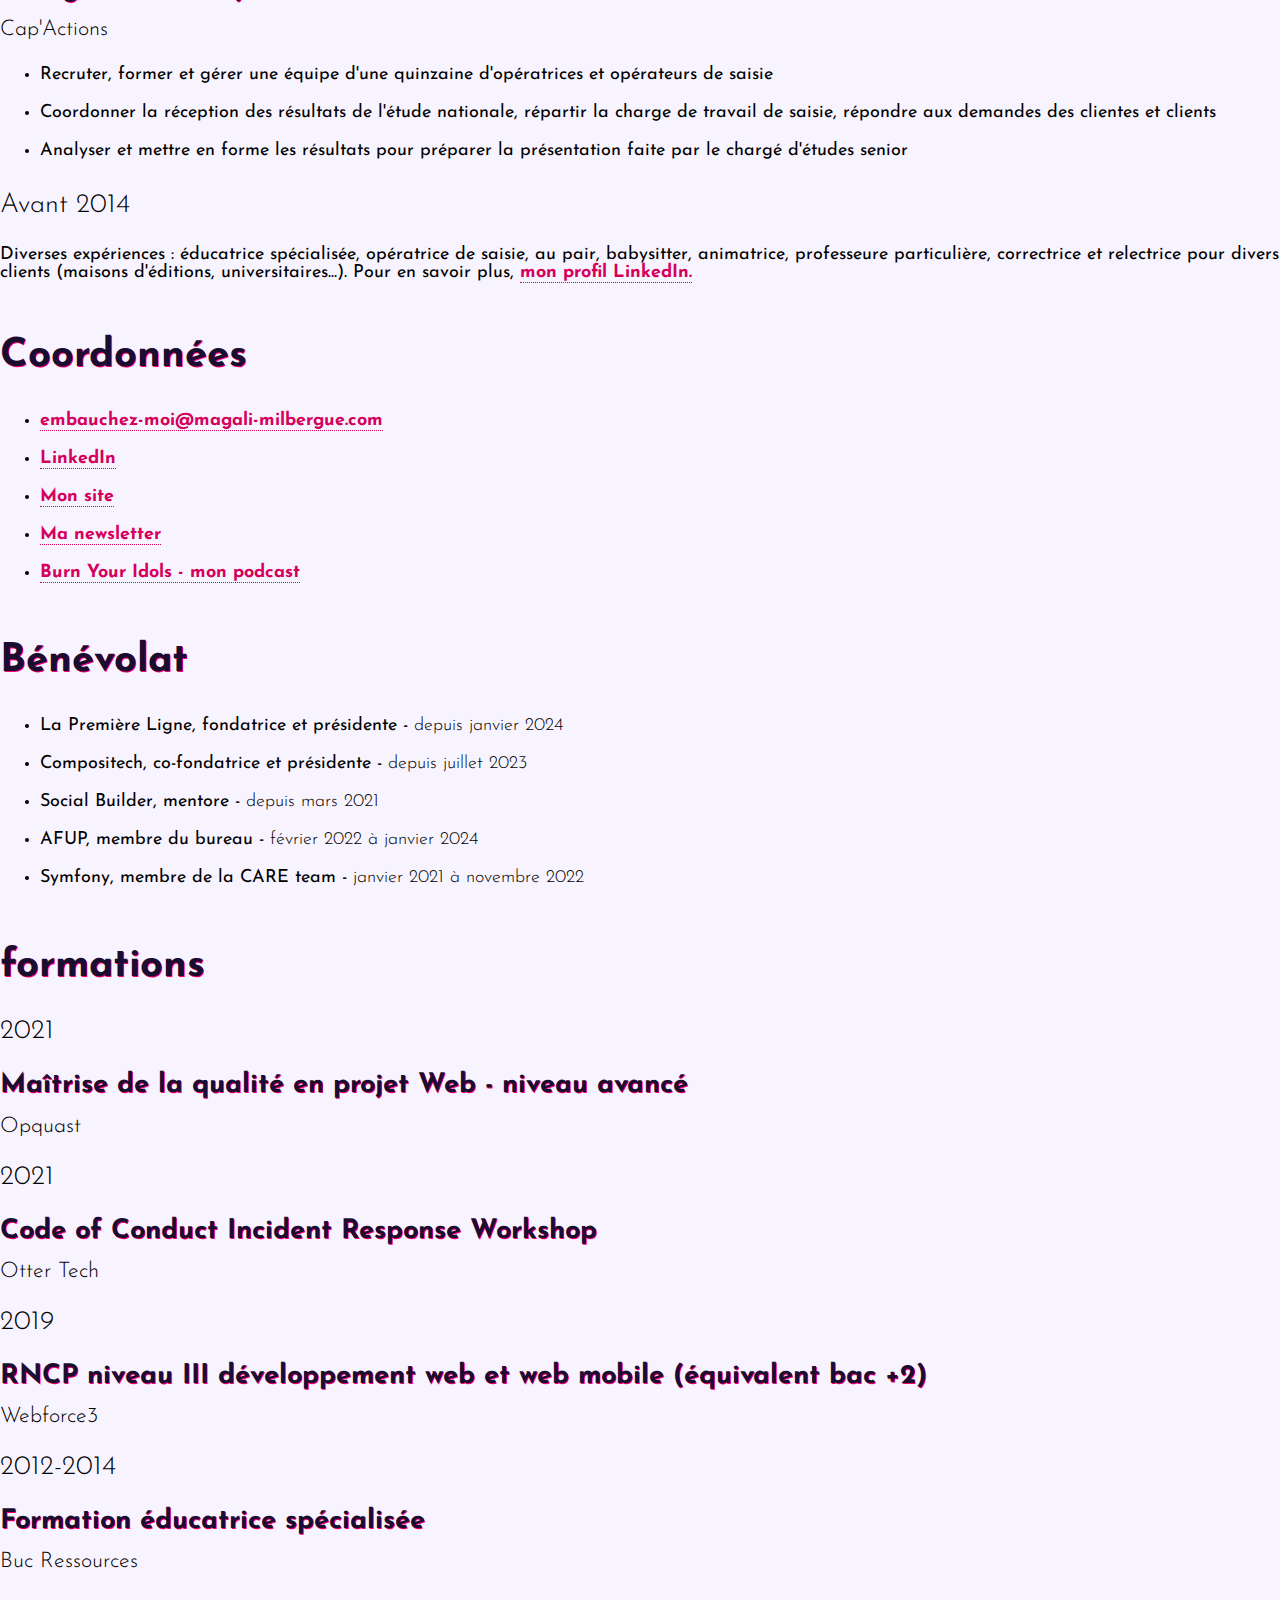
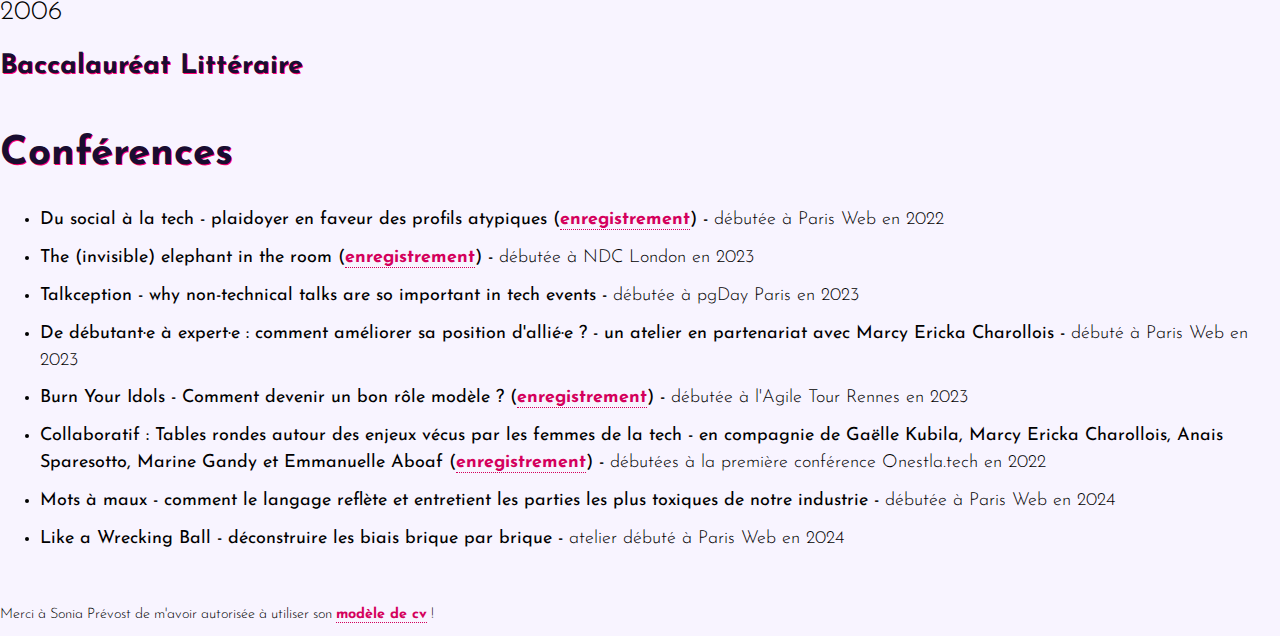
==== commit 846cb2c7: "Favicon + amélioration" ====
--- a/index.html
+++ b/index.html
@@ -11,6 +11,8 @@
   <link href="https://fonts.googleapis.com/css2?family=Josefin+Sans:ital,wght@0,100..700;1,100..700&display=swap"
     rel="stylesheet">
   <link href="css/styles.css" rel="stylesheet">
+
+  <link rel="icon" type="image/x-icon" href="img/favicon.png">
 </head>
 
 <body>
@@ -19,7 +21,8 @@
       <div class="row">
         <div class="col-sm-12">
           <h1>Magali Milbergue</h1>
-          <p class="subtitle">Développeuse web, formatrice et inclusion advocate.</p>
+          <p class="subtitle">Développeuse web, formatrice et <span lang="en"></span>inclusion advocate</span>.</p>
+          <p><a href="pages/en_resume.html" lang="en" hreflang="en">See in english</a></p>
           <p>Avec une carrière qui s'étend du social à la tech, j'essaie aujourd'hui de trouver un alignement entre mon éthique et mon activité professionnelle.</p>
         </div>
       </div>
@@ -130,7 +133,7 @@
               <li><a href="https://www.linkedin.com/in/magali-milbergue/" target="_blank">LinkedIn</a></li>
               <li><a href="https://www.magali-milbergue.com" target="_blank">Mon site</a></li>
               <li><a href="https://magalimilbergue.substack.com/" target="_blank">Ma newsletter</a></li>
-              <li><a href="https://shows.acast.com/burn-your-idols" target="_blank">Burn Your Idols - mon podcast</a></li>
+              <li><a href="https://shows.acast.com/burn-your-idols" target="_blank"><span lang="en">Burn Your Idols</span> - mon podcast</a></li>
 
             </ul>
           </section>
@@ -140,9 +143,9 @@
             <ul>
               <li>La Première Ligne, fondatrice et présidente - <span class="volunteering">depuis janvier 2024</span></li>
               <li>Compositech, co-fondatrice et présidente - <span class="volunteering">depuis juillet 2023</span></li>
-              <li>Social Builder, mentore - <span class="volunteering">depuis mars 2021</span></li>
+              <li><span lang="en">Social Builder</span>, mentore - <span class="volunteering">depuis mars 2021</span></li>
               <li>AFUP, membre du bureau - <span class="volunteering">février 2022 à janvier 2024</span></li>
-              <li>Symfony, membre de la CARE team - <span class="volunteering">janvier 2021 à novembre 2022</span></li>
+              <li>Symfony, membre de la <span lang="en">CARE team</span> - <span class="volunteering">janvier 2021 à novembre 2022</span></li>
             </ul>
           </section>
 
@@ -166,8 +169,8 @@
                   <p class="year">2021</p>
                 </div>
                 <div class="col-sm-12 col-md-10">
-                  <h3>Code of Conduct Incident Response Workshop</h3>
-                  <p class="company">Otter Tech</p>
+                  <h3 lang="en">Code of Conduct Incident Response Workshop</h3>
+                  <p class="company" lang="en">Otter Tech</p>
                 </div>
               </div>
             </div>
@@ -212,13 +215,13 @@
             <h2>Conférences</h2>
             <ul>
               <li>Du social à la tech - plaidoyer en faveur des profils atypiques (<a href="https://www.paris-web.fr/2022/conferences/du-social-a-la-tech-plaidoyer-en-faveur-des-profils-atypiques.php" target="_blank">enregistrement</a>) - <span class="convention">débutée à Paris Web en 2022</span></li>
-              <li>The (invisible) elephant in the room (<a href="https://youtu.be/haTnHdChzyY?si=0uQnawRMb6-xUADz" target="_blank" lang="en" hreflang="en">enregistrement</a>) - <span class="convention">débutée à NDC London en 2023</span></li>
-              <li>Talkception - why non-technical talks are so important in tech events - <span class="convention">débutée à pgDay Paris en 2023</span></li>
+              <li><span lang="en">The (invisible) elephant in the room</span> (<a href="https://youtu.be/haTnHdChzyY?si=0uQnawRMb6-xUADz" target="_blank" lang="en" hreflang="en">enregistrement</a>) - <span class="convention">débutée à NDC London en 2023</span></li>
+              <li><span>Talkception - why non-technical talks are so important in tech events</span> - <span class="convention">débutée à pgDay Paris en 2023</span></li>
               <li>De débutant·e à expert·e : comment améliorer sa position d'allié·e ? - un atelier en partenariat avec Marcy Ericka Charollois  - <span class="convention">débuté à Paris Web en 2023</span></li>
-              <li>Burn Your Idols - Comment devenir un bon rôle modèle ? (<a href="https://youtu.be/4nq0jc-7WCw?si=QjIkCb7t3La0YAkM" target="_blank">enregistrement</a>) - <span class="convention">débutée à l'Agile Tour Rennes en 2023</span></li>
+              <li><span lang="en">Burn Your Idols</span> - Comment devenir un bon rôle modèle ? (<a href="https://youtu.be/4nq0jc-7WCw?si=QjIkCb7t3La0YAkM" target="_blank">enregistrement</a>) - <span class="convention">débutée à l'Agile Tour Rennes en 2023</span></li>
               <li>Collaboratif : Tables rondes autour des enjeux vécus par les femmes de la tech - en compagnie de Gaëlle Kubila, Marcy Ericka Charollois, Anais Sparesotto, Marine Gandy et Emmanuelle Aboaf (<a href="https://www.paris-web.fr/2023/conferences/table-ronde-femmes-dans-la-tech.php" target="_blank">enregistrement</a>) - <span class="convention">débutées à la première conférence Onestla.tech en 2022 </span></li>
               <li>Mots à maux - comment le langage reflète et entretient les parties les plus toxiques de notre industrie - <span class="convention">débutée à Paris Web en 2024</span></li>
-              <li>Like a Wrecking Ball - déconstruire les biais brique par brique - <span class="convention">atelier débuté à Paris Web en 2024 </span></li>
+              <li><span lang="en">Like a Wrecking Ball</span> - déconstruire les biais brique par brique - <span class="convention">atelier débuté à Paris Web en 2024 </span></li>
               
             </ul>
           </section>
@@ -228,7 +231,7 @@
     <footer>
       <div class="row justify-content-center">
         <div class="col-md-6 footer">
-          <p>Merci à Sonia Prévost de m'avoir autorisée à utiliser son <a href="https://github.com/soniaprevost/resume" target="_blank"lang="en" hreflang="en">modèle de cv</a> !</p>
+          <p>Merci à Sonia Prévost de m'avoir autorisée à utiliser son <a href="https://github.com/soniaprevost/resume" target="_blank">modèle de cv</a> !</p>
         </div>
       </div>
     </footer>
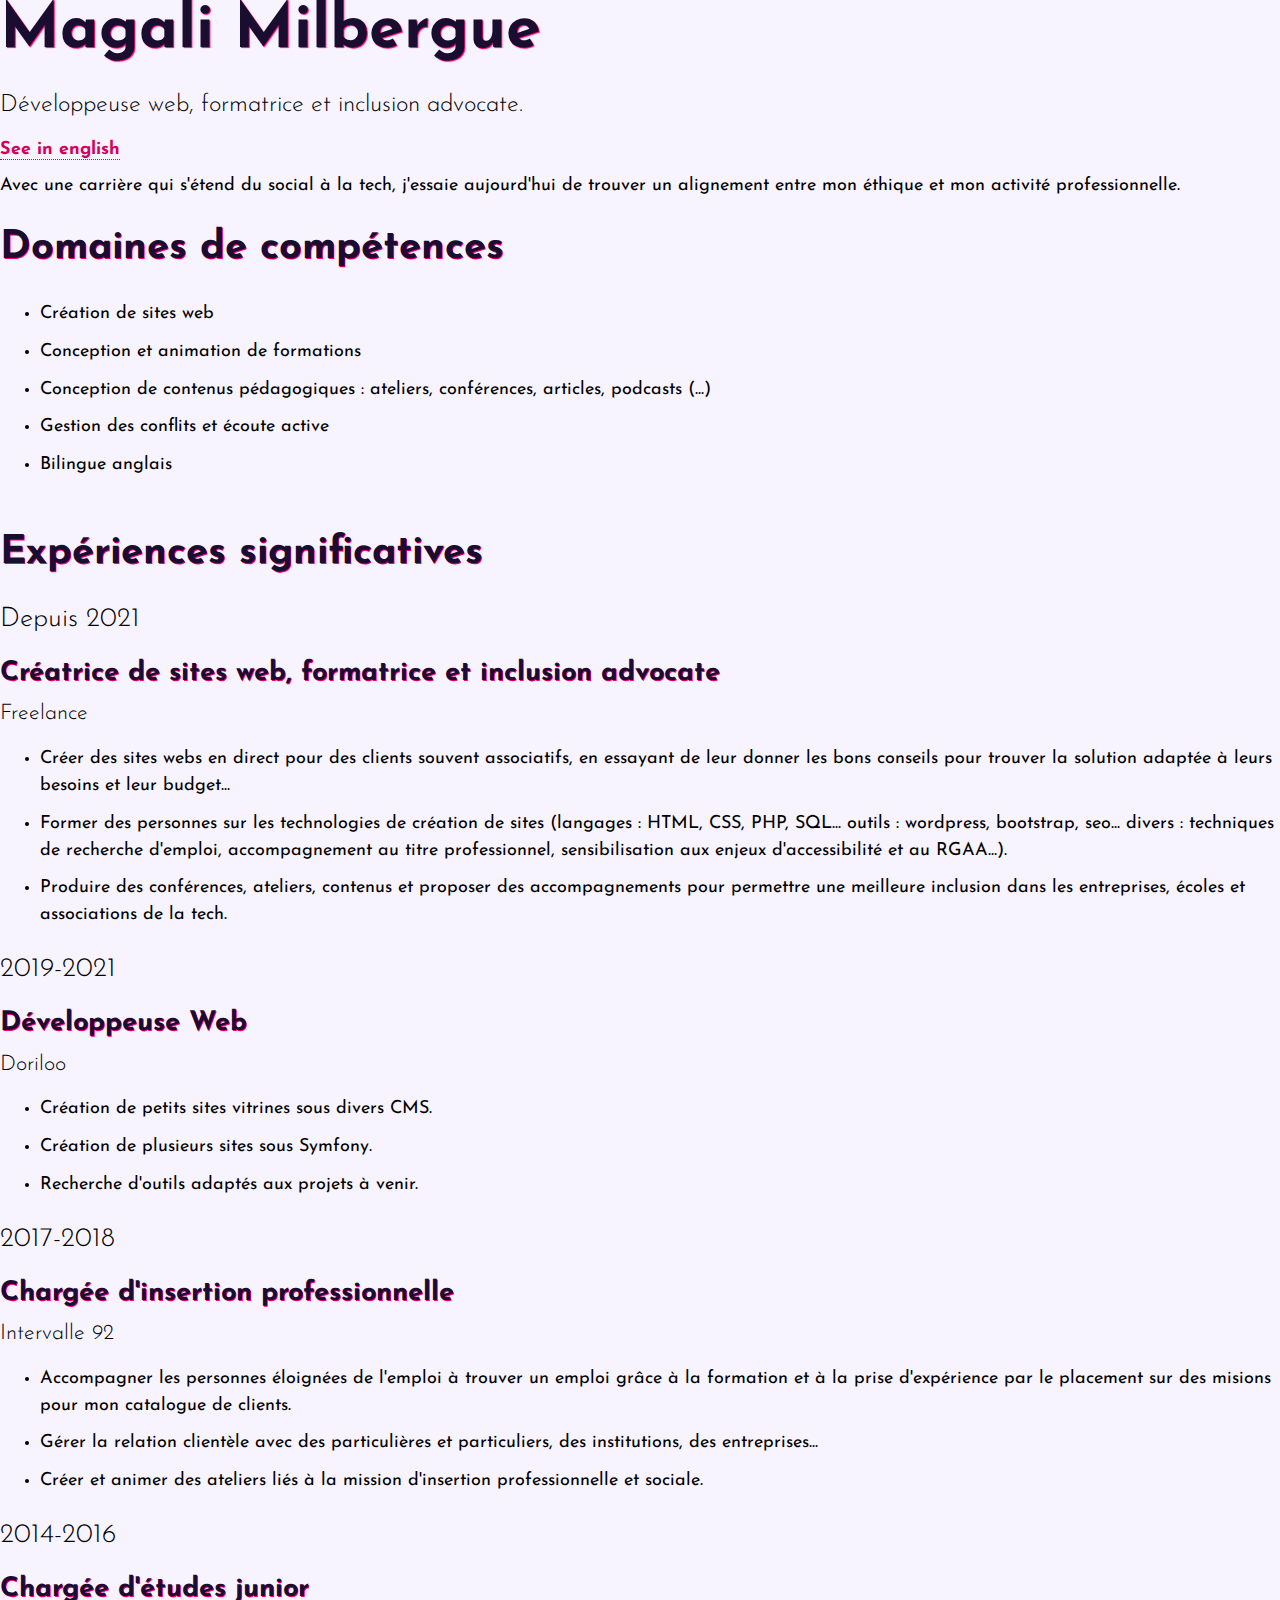
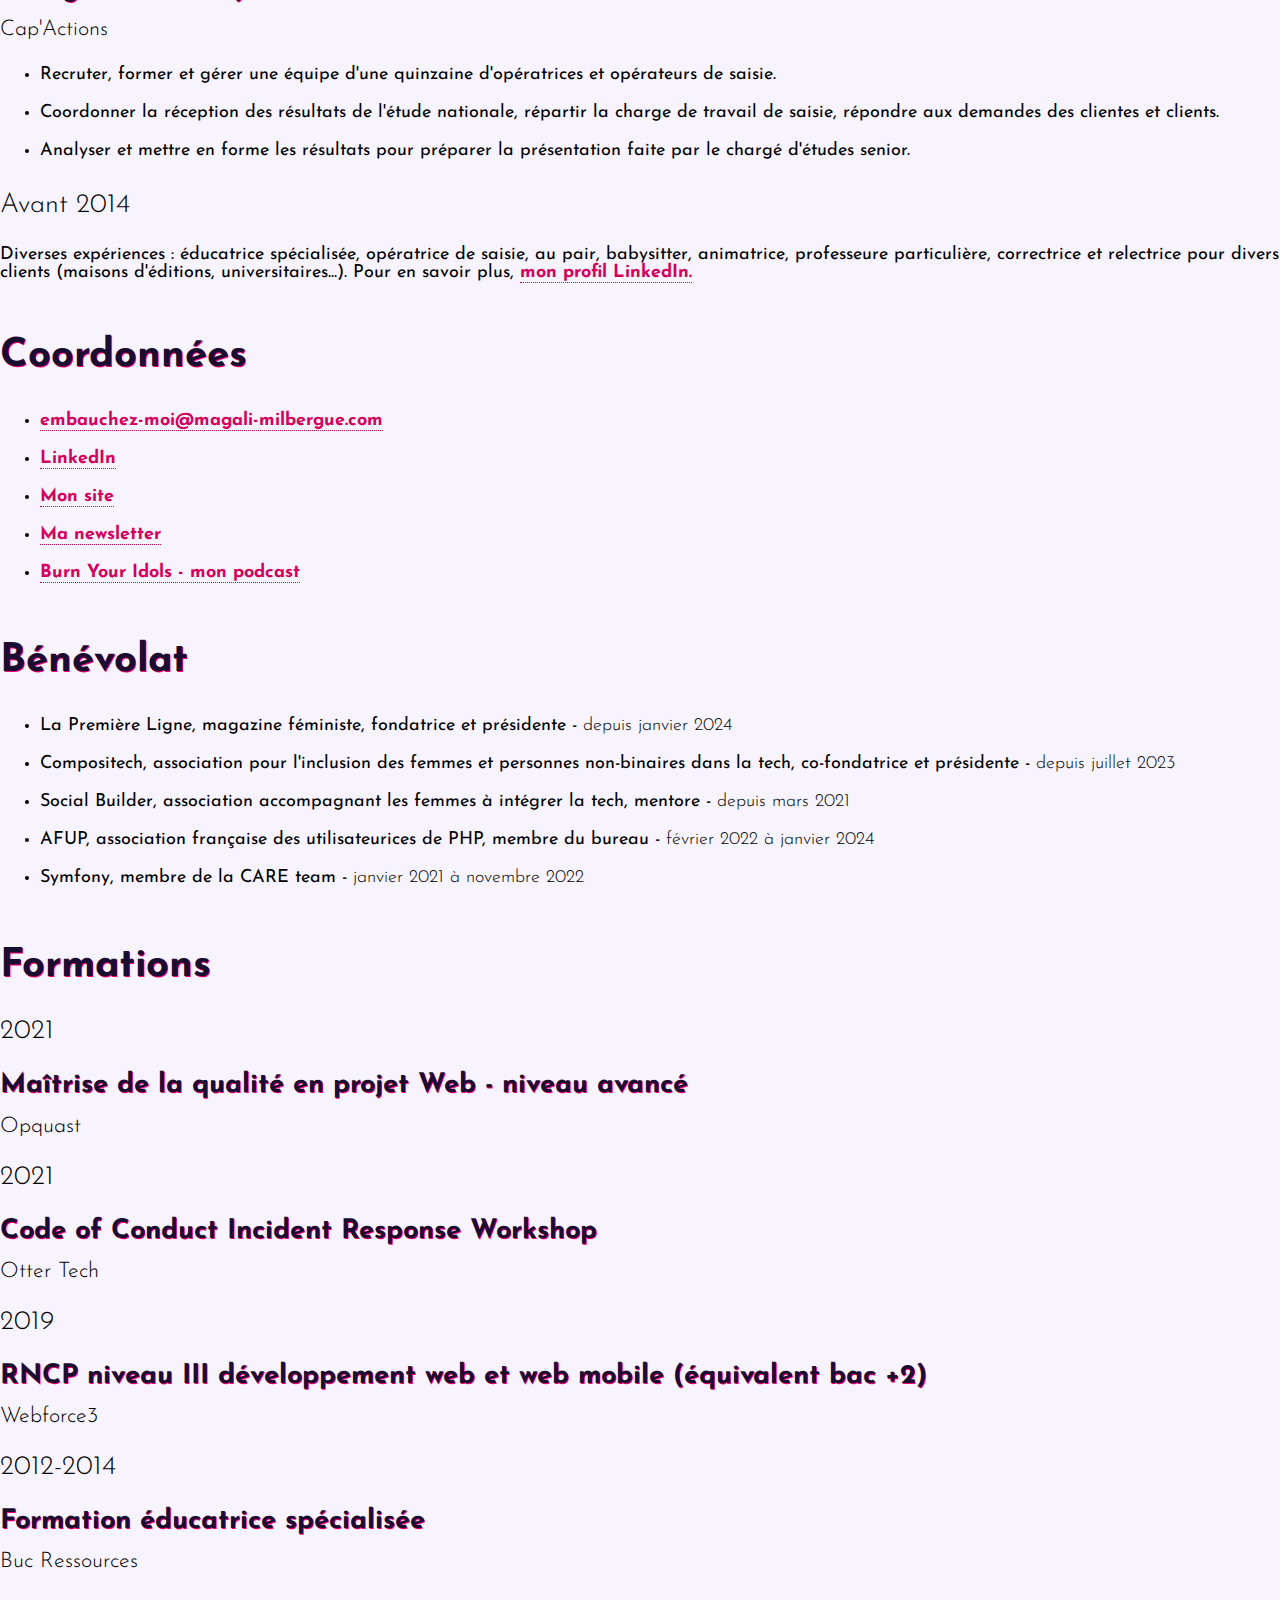
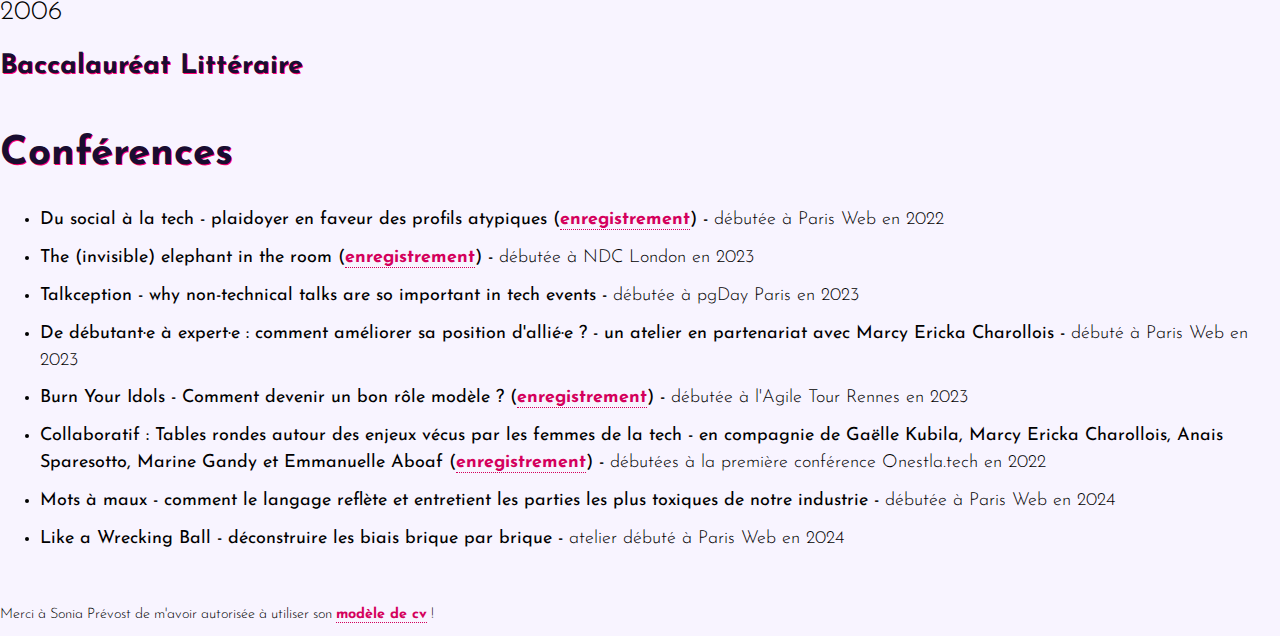
==== commit 42245d04: "Adding the english version" ====
--- a/index.html
+++ b/index.html
@@ -35,7 +35,7 @@
             <ul>
               <li>Création de sites web</li>
               <li>Conception et animation de formations</li>
-              <li>Conception de contenus pédagogiques : ateliers, conférences, articles, podcasts...</li>
+              <li>Conception de contenus pédagogiques : ateliers, conférences, articles, podcasts (...)</li>
               <li>Gestion des conflits et écoute active</li>
               <li>Bilingue anglais</li>
             </ul>
@@ -53,7 +53,7 @@
                   <p class="company">Freelance</p>
                   <ul>
                     <li>Créer des sites webs en direct pour des clients souvent associatifs, en essayant de leur donner les bons conseils pour trouver la solution adaptée à leurs besoins et leur budget...</li>
-                    <li>Former des personnes sur les technologies de création de sites (langages : HTML, CSS, PHP, SQL... outils : wordpress, bootstrap, seo... divers : techniques de recherche d'emploi, accompagnement au titre professionnel, sensibilisation aux enjeux d'accessibilité et au RGAA...) </li>
+                    <li>Former des personnes sur les technologies de création de sites (langages : HTML, CSS, PHP, SQL... outils : wordpress, bootstrap, seo... divers : techniques de recherche d'emploi, accompagnement au titre professionnel, sensibilisation aux enjeux d'accessibilité et au RGAA...). </li>
                     <li>Produire des conférences, ateliers, contenus et proposer des accompagnements pour permettre une meilleure inclusion dans les entreprises, écoles et associations de la tech. </li>
                   </ul>
                 </div>
@@ -69,9 +69,9 @@
                   <h3>Développeuse Web</h3>
                   <p class="company">Doriloo</p>
                   <ul>
-                    <li>Création de petits sites vitrines sous divers CMS</li>
-                    <li>Création de plusieurs sites sous Symfony</li>
-                    <li>Recherche d'outils adaptés aux projets à venir</li>
+                    <li>Création de petits sites vitrines sous divers CMS.</li>
+                    <li>Création de plusieurs sites sous Symfony.</li>
+                    <li>Recherche d'outils adaptés aux projets à venir.</li>
                   </ul>
                 </div>
               </div>
@@ -86,9 +86,9 @@
                   <h3>Chargée d'insertion professionnelle</h3>
                   <p class="company">Intervalle 92</p>
                   <ul>
-                    <li>Accompagner les personnes éloignées de l'emploi à trouver un emploi grâce à la formation et à la prise d'expérience par le placement sur des misions pour mon catalogue de clients</li>
+                    <li>Accompagner les personnes éloignées de l'emploi à trouver un emploi grâce à la formation et à la prise d'expérience par le placement sur des misions pour mon catalogue de clients.</li>
                     <li>Gérer la relation clientèle avec des particulières et particuliers, des institutions, des entreprises... </li>
-                    <li>Créer et animer des ateliers liés à la mission d'insertion professionnelle et sociale</li>
+                    <li>Créer et animer des ateliers liés à la mission d'insertion professionnelle et sociale.</li>
                   </ul>
                 </div>
               </div>
@@ -103,9 +103,9 @@
                   <h3>Chargée d'études junior</h3>
                   <p class="company">Cap'Actions</p>
                   <ul>
-                    <li>Recruter, former et gérer une équipe d'une quinzaine d'opératrices et opérateurs de saisie</li>
-                    <li>Coordonner la réception des résultats de l'étude nationale, répartir la charge de travail de saisie, répondre aux demandes des clientes et clients</li>
-                    <li>Analyser et mettre en forme les résultats pour préparer la présentation faite par le chargé d'études senior</li>
+                    <li>Recruter, former et gérer une équipe d'une quinzaine d'opératrices et opérateurs de saisie.</li>
+                    <li>Coordonner la réception des résultats de l'étude nationale, répartir la charge de travail de saisie, répondre aux demandes des clientes et clients.</li>
+                    <li>Analyser et mettre en forme les résultats pour préparer la présentation faite par le chargé d'études senior.</li>
                   </ul>
                 </div>
               </div>
@@ -141,16 +141,16 @@
           <section>
             <h2>Bénévolat</h2>
             <ul>
-              <li>La Première Ligne, fondatrice et présidente - <span class="volunteering">depuis janvier 2024</span></li>
-              <li>Compositech, co-fondatrice et présidente - <span class="volunteering">depuis juillet 2023</span></li>
-              <li><span lang="en">Social Builder</span>, mentore - <span class="volunteering">depuis mars 2021</span></li>
-              <li>AFUP, membre du bureau - <span class="volunteering">février 2022 à janvier 2024</span></li>
+              <li>La Première Ligne, magazine féministe, fondatrice et présidente - <span class="volunteering">depuis janvier 2024</span></li>
+              <li>Compositech, association pour l'inclusion des femmes et personnes non-binaires dans la tech, co-fondatrice et présidente - <span class="volunteering">depuis juillet 2023</span></li>
+              <li><span lang="en">Social Builder</span>, association accompagnant les femmes à intégrer la tech, mentore - <span class="volunteering">depuis mars 2021</span></li>
+              <li>AFUP, association française des utilisateurices de PHP, membre du bureau - <span class="volunteering">février 2022 à janvier 2024</span></li>
               <li>Symfony, membre de la <span lang="en">CARE team</span> - <span class="volunteering">janvier 2021 à novembre 2022</span></li>
             </ul>
           </section>
 
           <section>
-            <h2>formations</h2>
+            <h2>Formations</h2>
             <div class="formation">
               <div class="row">
                 <div class="col-sm-12 col-md-2">
